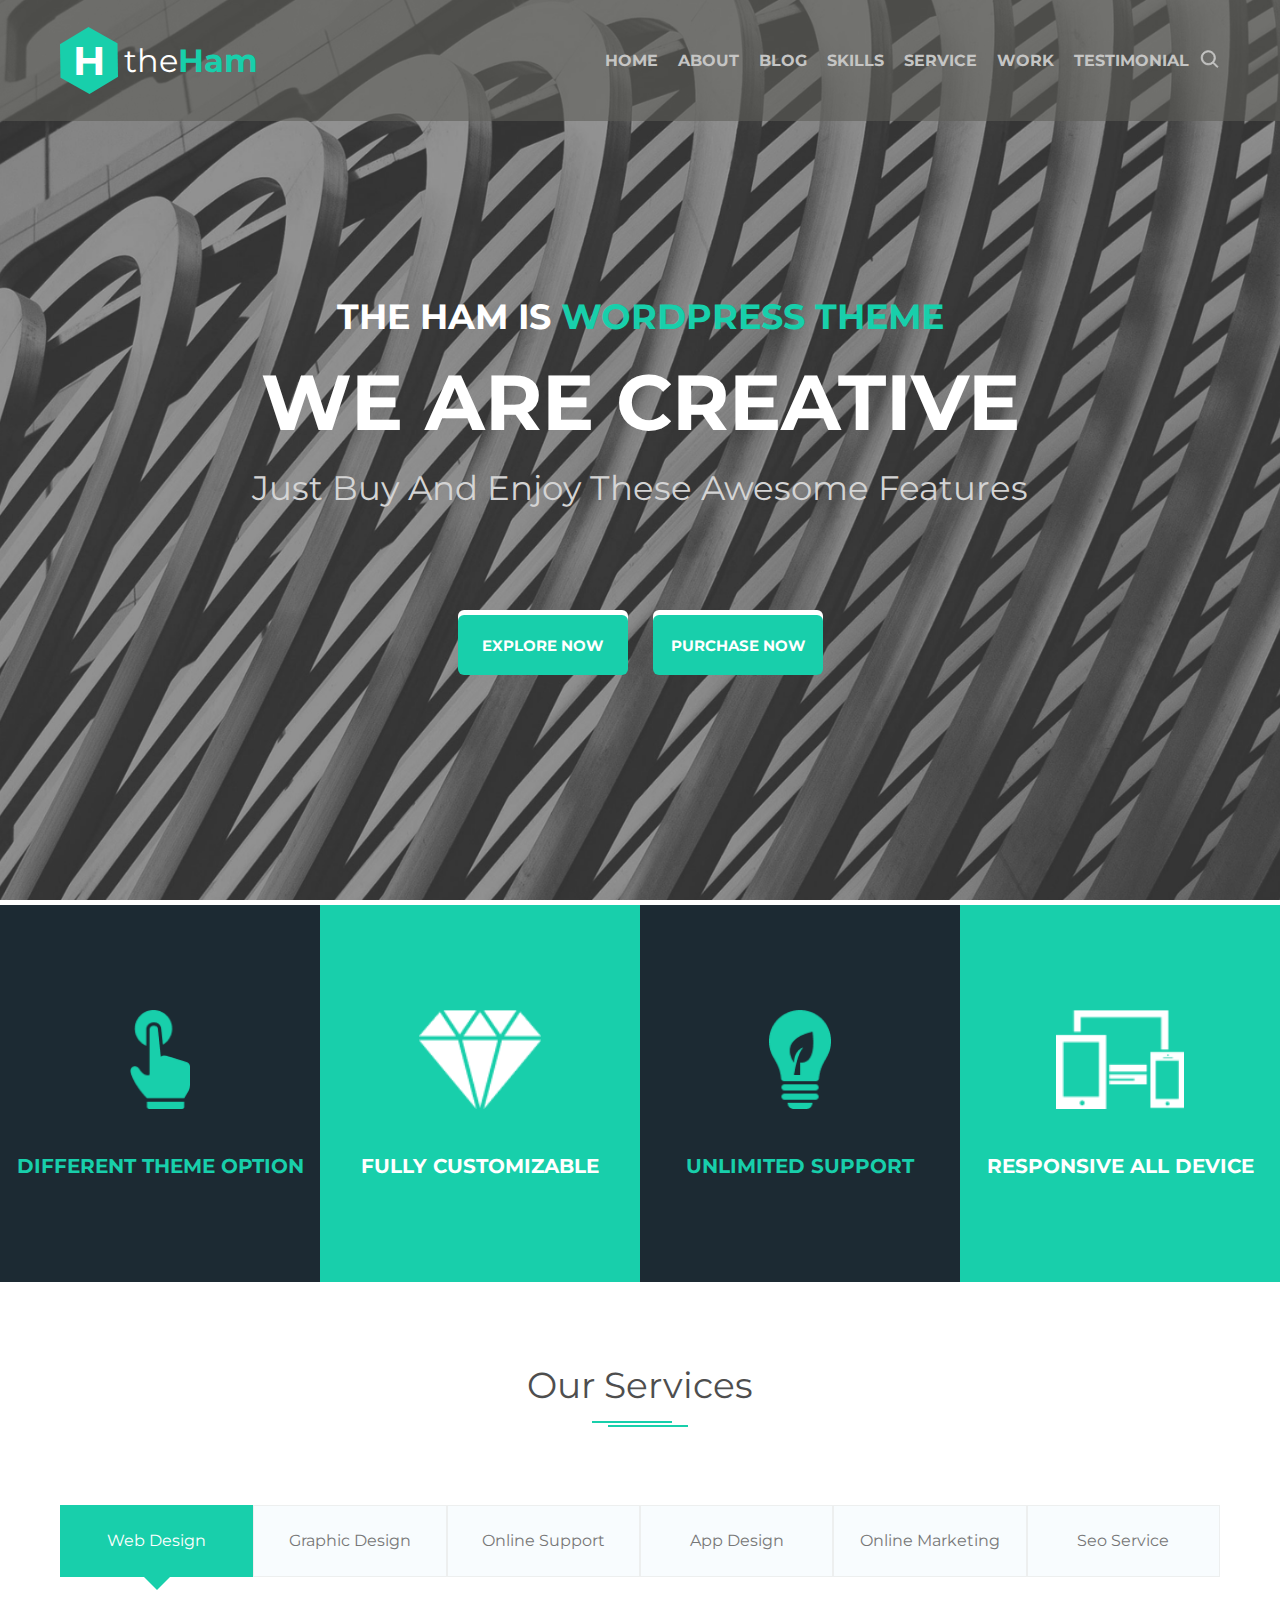
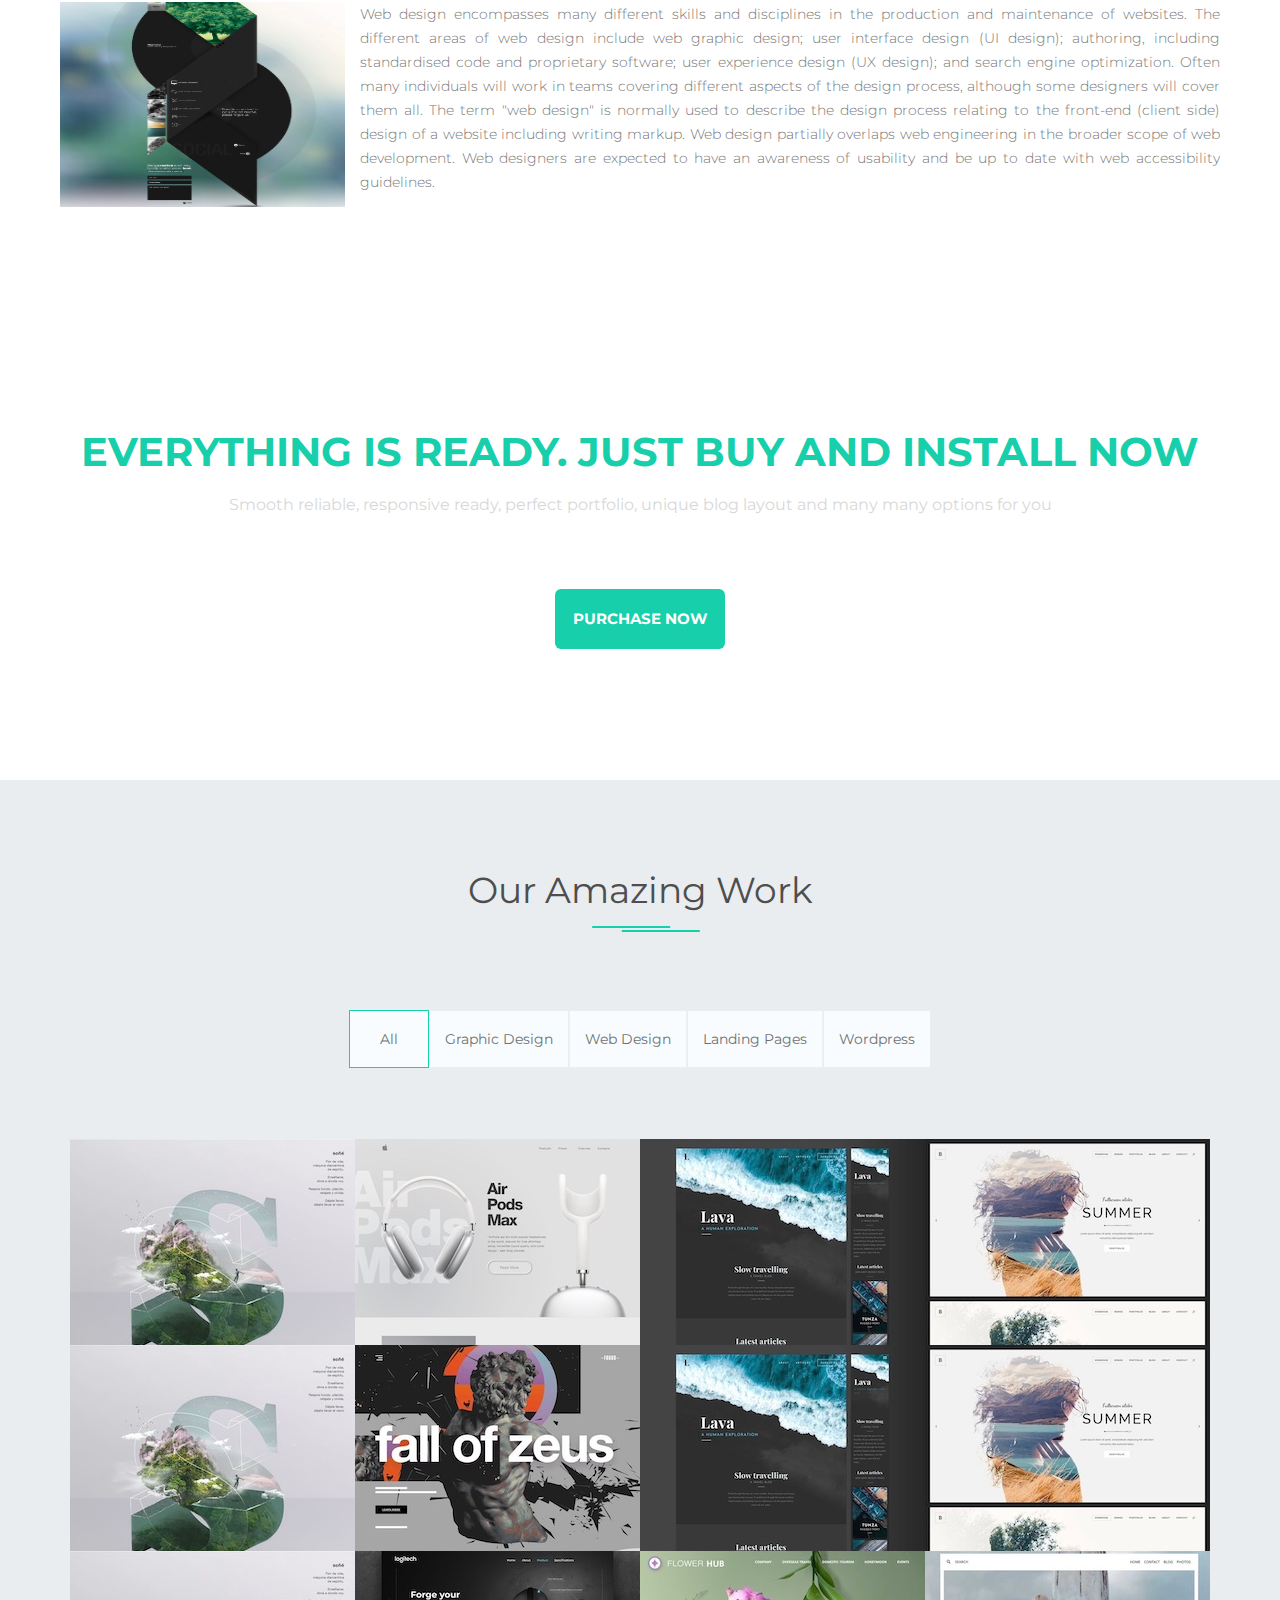
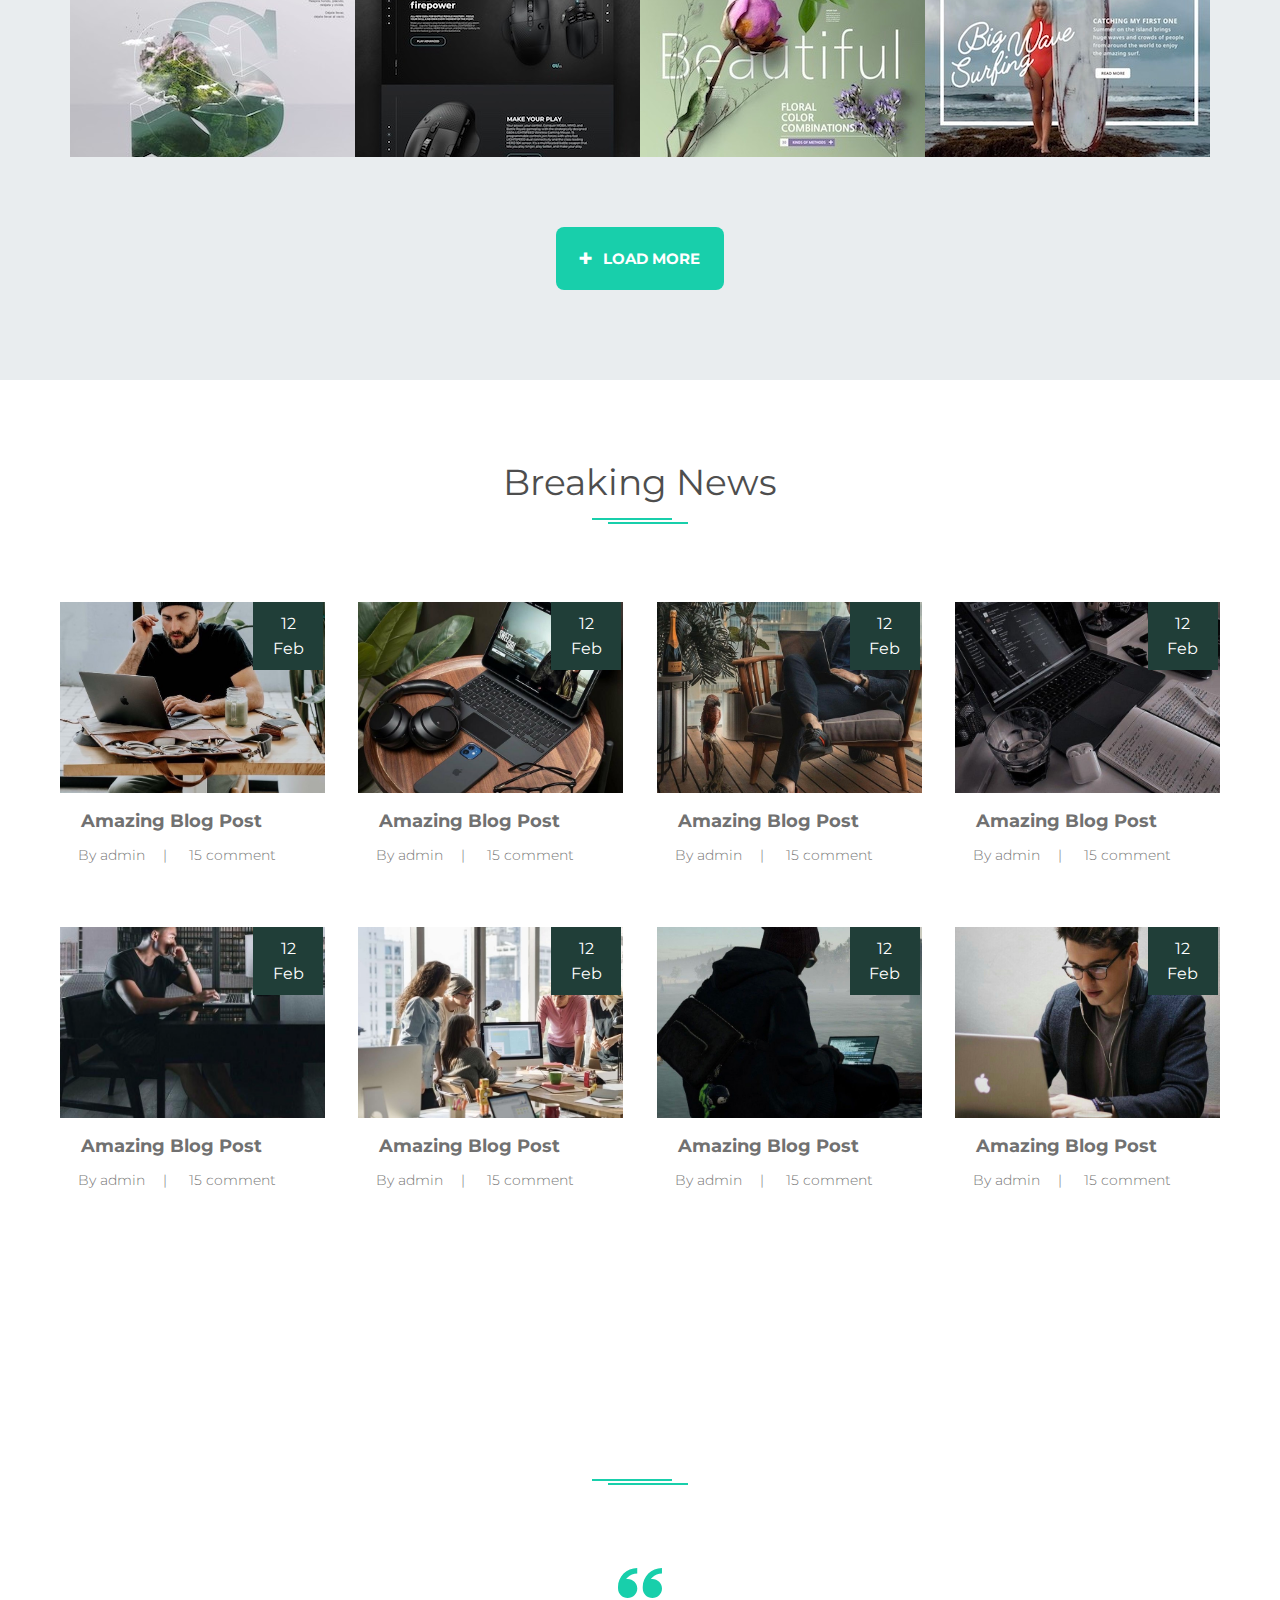
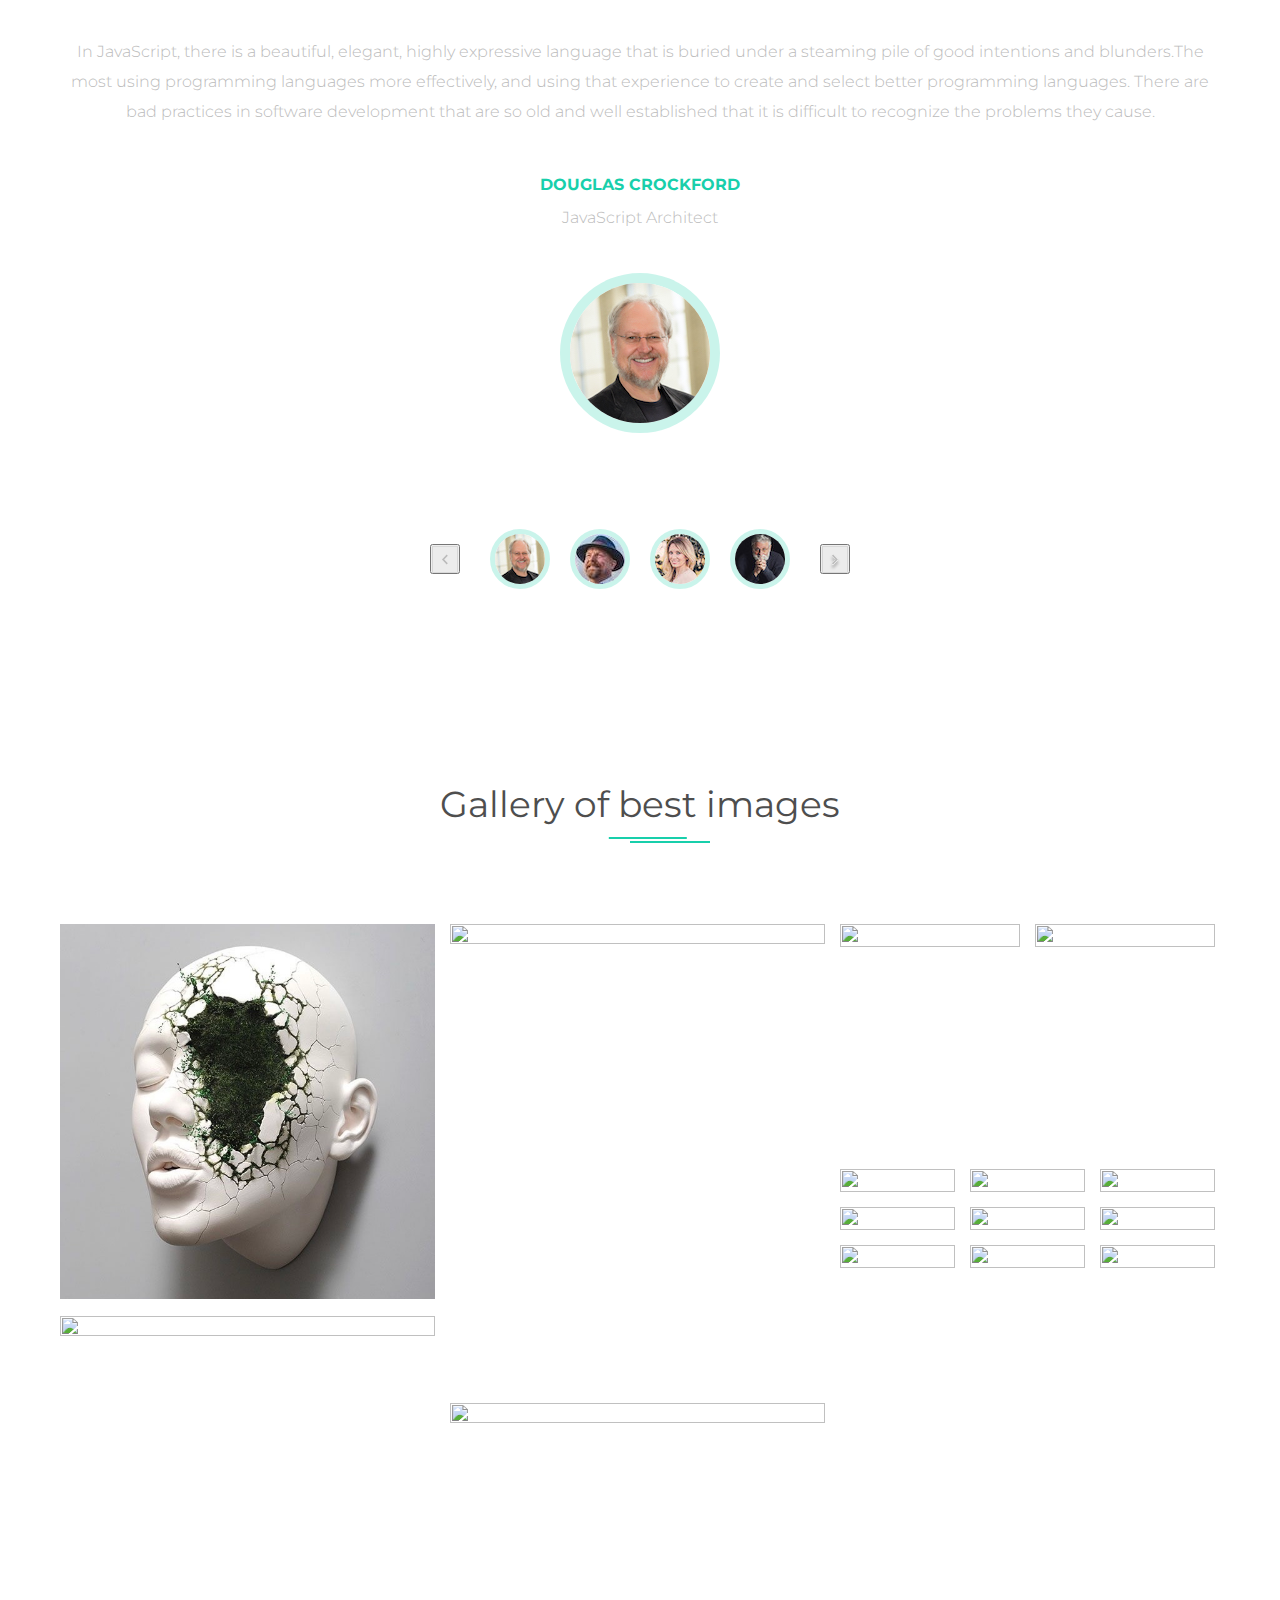
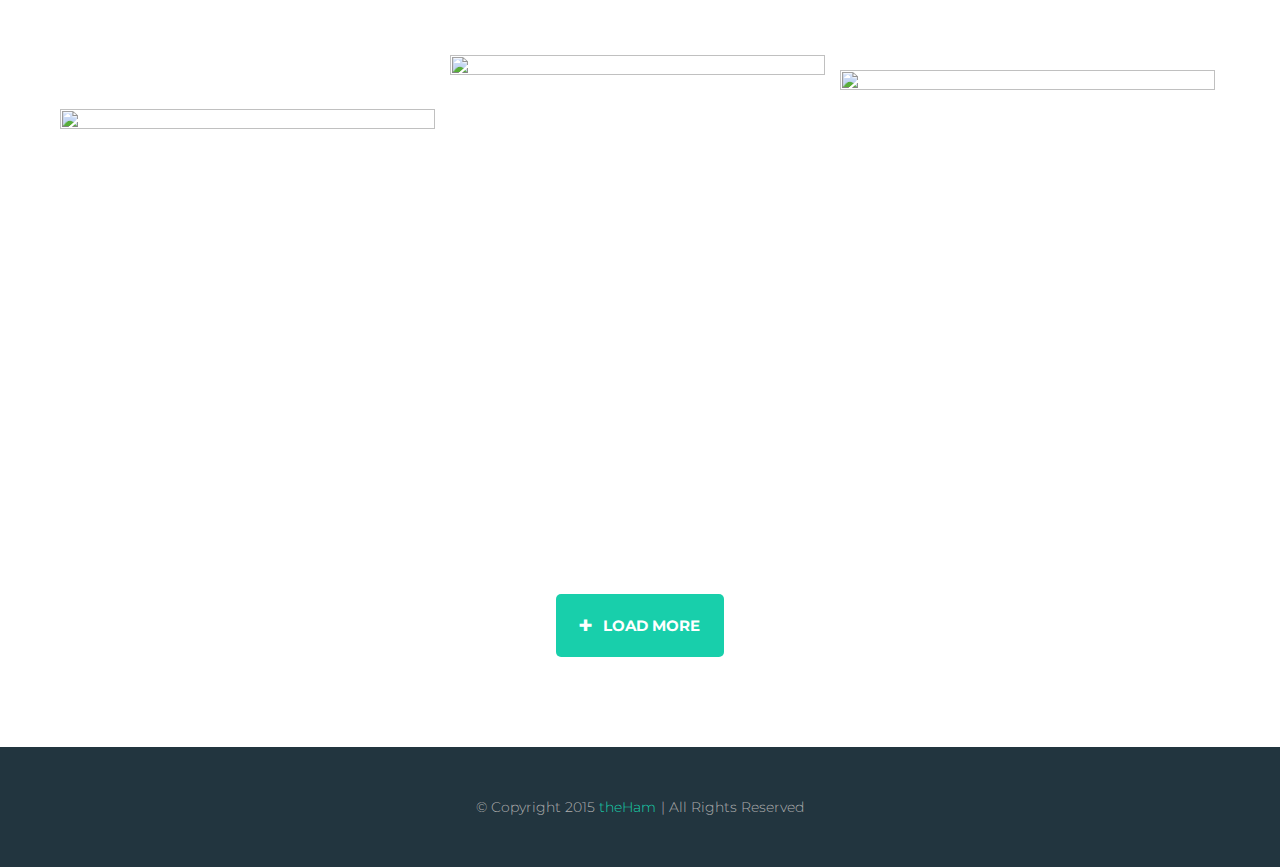
==== index.html @ 44379e90 "update file names" ====
<!DOCTYPE html>
<html lang="en">

<head>
    <meta charset="UTF-8">
    <meta http-equiv="X-UA-Compatible" content="IE=edge">
    <meta name="viewport" content="width=device-width, initial-scale=1.0">
    <link rel="preconnect" href="https://fonts.googleapis.com">
    <link rel="preconnect" href="https://fonts.gstatic.com" crossorigin>
    <link
        href="https://fonts.googleapis.com/css2?family=Montserrat:ital,wght@0,100;0,200;0,300;0,400;0,500;0,600;0,700;0,800;0,900;1,100;1,200;1,300;1,400;1,500;1,600;1,700;1,800;1,900&display=swap"
        rel="stylesheet">
        <link rel="preconnect" href="https://fonts.googleapis.com">
<link rel="preconnect" href="https://fonts.gstatic.com" crossorigin>
<link href="https://fonts.googleapis.com/css2?family=Montserrat:ital,wght@0,100;0,200;0,300;0,400;0,500;0,600;0,700;0,800;0,900;1,100;1,200;1,300;1,400;1,500;1,600;1,700;1,800;1,900&display=swap" rel="stylesheet">
    <link rel="stylesheet" href="./style/reset.css">
    <link rel="stylesheet" href="./style/style.css">
    <title>The Ham Step Project</title>
    <script src="https://cdnjs.cloudflare.com/ajax/libs/slick-carousel/1.8.1/slick.min.js"></script>
    <script src="https://cdnjs.cloudflare.com/ajax/libs/masonry/4.2.2/masonry.pkgd.min.js"></script>
</head>

<body>
    <div class="window">
        <main class="main">

            <section class="home">
                <header class="header-menu">
                    <div class="header-menu-container">
                        <a href="#" class="header-logotype logo">
                            <div class="header-logotype-icon">
                                <p class="header-logotype-icon-h">H</p>
                            </div>
                            <div class="header-logotype-text">the<span class="header-logotype-text-span">Ham</span>
                            </div>
                        </a>
                        <nav class="header-nav">
                            <ul class="header-list">
                                <li class="header-link-item">
                                    <a class="header-link" href="#">
                                        <span class="header-link-item-text">HOME</span>
                                    </a>
                                </li>
                                <li class="header-link-item">
                                    <a class="header-link" href="#">
                                        <span class="header-link-item-text">ABOUT</span>
                                    </a>
                                </li>
                                <li class="header-link-item">
                                    <a class="header-link" href="#">
                                        <span class="header-link-item-text">BLOG</span>
                                    </a>
                                </li>
                                <li class="header-link-item">
                                    <a class="header-link" href="#">
                                        <span class="header-link-item-text">SKILLS</span>
                                    </a>
                                </li>
                                <li class="header-link-item">
                                    <a class="header-link" href="#">
                                        <span class="header-link-item-text">SERVICE</span>
                                    </a>
                                </li>
                                <li class="header-link-item">
                                    <a class="header-link" href="#">
                                        <span class="header-link-item-text">WORK</span>
                                    </a>
                                </li>
                                <li class="header-link-item">
                                    <a class="header-link" href="#">
                                        <span class="header-link-item-text">TESTIMONIAL</span>
                                    </a>
                                </li>
                                <li class="header-limk-item">
                                    <a href="" class="header-link">
                                        <span class="header-link-item-text">
                                            <svg class="svg" clip-rule="evenodd" fill-rule="evenodd"
                                                stroke-linejoin="round" stroke-miterlimit="2" viewBox="0 0 24 24"
                                                xmlns="http://www.w3.org/2000/svg">
                                                <path
                                                    d="m15.97 17.031c-1.479 1.238-3.384 1.985-5.461 1.985-4.697 0-8.509-3.812-8.509-8.508s3.812-8.508 8.509-8.508c4.695 0 8.508 3.812 8.508 8.508 0 2.078-.747 3.984-1.985 5.461l4.749 4.75c.146.146.219.338.219.531 0 .587-.537.75-.75.75-.192 0-.384-.073-.531-.22zm-5.461-13.53c-3.868 0-7.007 3.14-7.007 7.007s3.139 7.007 7.007 7.007c3.866 0 7.007-3.14 7.007-7.007s-3.141-7.007-7.007-7.007z"
                                                    fill-rule="nonzero" />
                                            </svg>
                                        </span>
                                    </a>
                                </li>
                        </nav>
                    </div>
                </header>
                <div class="container1">
                    <div class="title-item">
                        <h2 class="subtitle">The Ham is <span class="subtitle1"> Wordpress theme</span></h2>
                        <h1 class="title">we are creative</h1>
                        <h2 class="subtitle1-1">Just Buy And Enjoy These Awesome Features</h2>
                        <div class="buttons">
                            <button class="btn">EXPLORE NOW</button>
                            <button class="btn">purchase now</button>
                        </div>
                    </div>
                </div>
            </section>

            <section class="four-options">
                <div class="banner">
                    <ul class="banner-list">
                        <li class="banner-item">
                            <div class="box1"><img class="icon" src="./img/hand.png" alt=""><span
                                    class="text1">Different theme option</span></div>
                        </li>
                        <li class="banner-item">
                            <div class="box2"><img class="icon" src="./img/dimond.png" alt=""><span class="text2">fully
                                    customizable</span></div>
                        </li>
                        <li class="banner-item">
                            <div class="box1"><img class="icon" src="./img/lamp.png" alt=""><span
                                    class="text1">unlimited support</span</div>
                        </li>
                        <li class="banner-item">
                            <div class="box2"><img class="icon" src="./img/gadgets.png" alt=""><span
                                    class="text2">responsive all device</span></div>
                        </li>
                    </ul>
                </div>
            </section>

            <section class="our-services">
                <div class="service-container">
                    <div class="container-content">
                        <h2 class="service-title">Our Services</h2>
                        <div class="our-services-table">
                            <ul class="services-table-menu">
                                <li class="table-menu-item active" data-service-item="web">Web Design</li>
                                <li class="table-menu-item" data-service-item="graphic">Graphic Design</li>
                                <li class="table-menu-item" data-service-item="support">Online Support</li>
                                <li class="table-menu-item" data-service-item="app">App Design</li>
                                <li class="table-menu-item" data-service-item="marketing">Online Marketing</li>
                                <li class="table-menu-item" data-service-item="seo">Seo Service</li>
                            </ul>
                            <ul class="services-table-content">
                                <li class="table-content-item active" data-service-content="web">
                                    <div class="tab-content-photo">
                                        <img class="tab-photo" src="./img/web-design.jpg" alt="web-design">
                                    </div>
                                    <div class="table-content-text"> Web design encompasses many different skills and
                                        disciplines in the production and maintenance of websites. The different areas
                                        of web design include web graphic design; user interface design (UI design);
                                        authoring, including standardised code and proprietary software; user experience
                                        design (UX design); and search engine optimization. Often many individuals will
                                        work in teams covering different aspects of the design process, although some
                                        designers will cover them all. The term "web design" is normally used to
                                        describe the design process relating to the front-end (client side) design of a
                                        website including writing markup. Web design partially overlaps web engineering
                                        in the broader scope of web development. Web designers are expected to have an
                                        awareness of usability and be up to date with web accessibility guidelines.
                                    </div>
                                </li>
                                <li class="table-content-item" data-service-content="graphic">
                                    <div class="tab-content-photo">
                                        <img class="tab-photo" src="./img/graphic-design.jpg" alt="">
                                    </div>
                                    <div class="table-content-text"> Graphic design is a profession, academic discipline
                                        and applied art whose activity consists in projecting visual communications
                                        intended to transmit specific messages to social groups, with specific
                                        objectives. Graphic design is an interdisciplinary branch of design and of the
                                        fine arts. Its practice involves creativity, innovation and lateral thinking
                                        using manual or digital tools, where it is usual to use text and graphics to
                                        communicate visually. The role of the graphic designer in the communication
                                        process is that of encoder or interpreter of the message. They work on the
                                        interpretation, ordering, and presentation of visual messages. Usually, graphic
                                        design uses the aesthetics of typography and the compositional arrangement of
                                        the text, ornamentation, and imagery to convey ideas, feelings, and attitudes
                                        beyond what language alone expresses.
                                    </div>
                                </li>
                                <li class="table-content-item" data-service-content="support">
                                    <div class="tab-content-photo">
                                        <img class="tab-photo" src="./img/online-support.jpg" alt="">
                                    </div>
                                    <div class="table-content-text"> Online support means delivering customer service
                                        digitally through multiple channels such as email, live chat, social media
                                        platforms, messaging apps, etc. Nowadays, many customers prefer this form of
                                        communication over a phone call or personal contact. Customers or website
                                        visitors value if they can easily contact customer representatives 24/7 if they
                                        have an issue or a question. With more and more customer interactions happening
                                        online, companies must deliver exceptional customer experiences. Through online
                                        support, customers and visitors can get assistance whenever and wherever they
                                        need it. Exceptional customer service can also help you grow your business,
                                        improve your brand image and increase sales.
                                    </div>
                                </li>
                                <li class="table-content-item" data-service-content="app">
                                    <div class="tab-content-photo">
                                        <img class="tab-photo" src="./img/app-design.JPG" alt="">
                                    </div>
                                    <div class="table-content-text"> Application design is one of the primary ways
                                        people choose which apps they will use regularly and which mobile and web apps
                                        they won’t use again. We use mobile and web applications daily in almost every
                                        facet of our lives. Apps are used to entertain, find food and other services,
                                        connect with potential dating partners, and so much more. Businesses use apps to
                                        connect with customers, build their brand reputation, and sell their goods or
                                        services. The average person spends hours every day on their smartphone using
                                        apps. When it comes down to which apps are successful and which mobile apps are
                                        not, User Experience and User Interface (UI) play a significant role. You could
                                        even argue that application design is more important than the mobile or web
                                        application service. People want to use apps that look good, load fast and are
                                        easy to use.
                                    </div>
                                </li>
                                <li class="table-content-item" data-service-content="marketing">
                                    <div class="tab-content-photo">
                                        <img class="tab-photo" src="./img/online-marketing.JPG" alt="">
                                    </div>
                                    <div class="table-content-text"> Online marketing, also known as digital marketing,
                                        is the practice of leveraging web-based channels to spread a message about a
                                        company’s brand, products, or services to its potential customers. The methods
                                        and techniques used for online marketing include email campaigns, social media,
                                        advertising, search engine optimization (SEO) and more. The objective of
                                        marketing is to reach potential customers through the channels where they
                                        already spend their time reading, searching, shopping and socializing online. In
                                        short, go where the customers is. There are also many benefits and challenges
                                        inherent to online marketing, which uses primarily digital mediums to attract,
                                        engage and convert virtual visitors into actual customers.
                                    </div>
                                </li>
                                <li class="table-content-item" data-service-content="seo">
                                    <div class="tab-content-photo">
                                        <img class="tab-photo" src="./img/seo-service.jpg" alt="">
                                    </div>
                                    <div class="table-content-text"> SEO services refers to the suite of different
                                        techniques and procedures that aim to increase the visibility of a website by
                                        optimizing it for search engines. SEO services compromise of all the different
                                        methodologies employed to increase the number of visitors to a website generated
                                        from the search engines or making them search engine friendly. These services
                                        consist of both on-page and off page optimization of a website. SEO (Search
                                        Engine Optimization) services primarily falls into the domain of internet
                                        marketing for designing and execution of internet strategy and web development
                                        for optimizing web page’s elements so that they appear meaningful for the search
                                        engine crawlers.
                                    </div>
                                </li>
                            </ul>
                        </div>
                    </div>
                </div>
            </section>

            <section class="purchase">
                <div class="purchase-container">
                    <h2 class="purchase-title">Everything is ready. just buy and install now</h2>
                    <p class="descreption">Smooth reliable, responsive ready, perfect portfolio, unique blog layout and
                        many many options for you</p>
                    <button class="purchase-btn">purchase now</button>
                </div>
            </section>

            <section class="amazing-work">
                <div class="amazing-work-container">
                        <h2 class="amazing-work-title">Our Amazing Work</h2>
                        <div class="amazing-work-content">
                        <ul class="amazing-work-menu">
                            <li class="work-menu-item active" data-id="all-photo">All</li>
                            <li class="work-menu-item" data-id="graphic-design">Graphic Design</li>
                            <li class="work-menu-item" data-id="web-design">Web Design</li>
                            <li class="work-menu-item" data-id="landing-pages">Landing Pages</li>
                            <li class="work-menu-item" data-id="wordpress">Wordpress</li>
                        </ul>
                        <div class="amazing-work-blocks">
                            <div class="amazing-blocks-row">
                                <div class="work-photo-item graphic-design">
                                    <img class="image" src="./img/graphic-design/graphic7.jpg" alt="graphic-design">
                                    <div class="work-photo-item-info">
                                        <div class="item-info-links">
                                            <a href="#" class="item-link icon"></a>
                                            <a href="№" class="item-link"><span></span></a>
                                        </div>
                                        <div class="item-info-title">creative design</div>
                                        <div class="item-info-subtitle">Graphic Design</div>
                                    </div>
                                </div>
                                <div class="work-photo-item landing-pages">
                                    <img class="image" src="./img/landing-pages/landing.jpg" alt="landing-pages">
                                    <div class="work-photo-item-info">
                                        <div class="item-info-links">
                                            <a href="#" class="item-link icon"></a>
                                            <a href="№" class="item-link"><span></span></a>
                                        </div>
                                        <div class="item-info-title">creative design</div>
                                        <div class="item-info-subtitle">Landing Pages</div>
                                    </div>
                                </div>
                                <div class="work-photo-item web-design">
                                    <img class="image" src="./img/web-design/web2.jpg" alt="web-design">
                                    <div class="work-photo-item-info">
                                        <div class="item-info-links">
                                            <a href="#" class="item-link icon"></a>
                                            <a href="№" class="item-link"><span></span></a>
                                        </div>
                                        <div class="item-info-title">creative design</div>
                                        <div class="item-info-subtitle">Web Design</div>
                                    </div>
                                </div>
                                <div class="work-photo-item wordpress">
                                    <img class="image" src="./img/wordpress/wordpress2.jpg" alt="wordpress">
                                    <div class="work-photo-item-info">
                                        <div class="item-info-links">
                                            <a href="#" class="item-link icon"></a>
                                            <a href="№" class="item-link"><span></span></a>
                                        </div>
                                        <div class="item-info-title">creative design</div>
                                        <div class="item-info-subtitle">Wordpress</div>
                                    </div>
                                </div>
                                </div>
                            </div>
                            <a href="#" class="button-load-work">Load More</a>
                        </div>
                </div>
            </section>

            <section class="breaking-news">
                <div class="breaking-news-container">
                        <h2 class="breaking-news-title">Breaking News</h2>
                        <div class="news-container-content">
                            <div class="news-content-item">
                                <a href="#">
                                    <img class="img" src="./img/breaking.JPG" alt="">
                                    <p class="news-title">Amazing Blog Post</p>
                                    <p class="news-user">By admin</p>
                                    <p class="news-comments">15 comment</p>
                                    <div class="news-data">
                                        <p>12</p>
                                        <p>Feb</p>
                                    </div>
                                </a>
                            </div>
                            <div class="news-content-item">
                                <a href="#">
                                <img class="img" src="./img/breaking2.JPG" alt="">
                                <p class="news-title">Amazing Blog Post</p>
                                <p class="news-user">By admin</p>
                                <p class="news-comments">15 comment</p>
                                <div class="news-data">
                                    <p>12</p>
                                    <p>Feb</p>
                                </div>
                            </a>
                            </div>
                            <div class="news-content-item">
                                <a href="#">
                                <img class="img" src="./img/breaking3.jpg" alt="">
                                <p class="news-title">Amazing Blog Post</p>
                                <p class="news-user">By admin</p>
                                <p class="news-comments">15 comment</p>
                                <div class="news-data">
                                    <p>12</p>
                                    <p>Feb</p>
                                </div>
                            </a>
                            </div>
                            <div class="news-content-item">
                                <a href="#">
                                    <img class="img" src="./img/breaking4.JPG" alt="">
                                    <p class="news-title">Amazing Blog Post</p>
                                    <p class="news-user">By admin</p>
                                    <p class="news-comments">15 comment</p>
                                    <div class="news-data">
                                        <p>12</p>
                                        <p>Feb</p>
                                    </div>
                                </a>
                            </div>
                            <div class="news-content-item">
                                <a href="#">
                                    <img class="img" src="./img/breaking5.jpg" alt="">
                                    <p class="news-title">Amazing Blog Post</p>
                                    <p class="news-user">By admin</p>
                                    <p class="news-comments">15 comment</p>
                                    <div class="news-data">
                                        <p>12</p>
                                        <p>Feb</p>
                                    </div>
                                </a>
                            </div>
                            <div class="news-content-item">
                                <a href="#">
                                    <img class="img" src="./img/breaking6.JPG" alt="">
                                    <p class="news-title">Amazing Blog Post</p>
                                    <p class="news-user">By admin</p>
                                    <p class="news-comments">15 comment</p>
                                    <div class="news-data">
                                        <p>12</p>
                                        <p>Feb</p>
                                    </div>
                                </a>
                            </div>
                            <div class="news-content-item">
                                <a href="#">
                                    <img class="img" src="./img/breaking7.jpg" alt="">
                                    <p class="news-title">Amazing Blog Post</p>
                                    <p class="news-user">By admin</p>
                                    <p class="news-comments">15 comment</p>
                                    <div class="news-data">
                                        <p>12</p>
                                        <p>Feb</p>
                                    </div>
                                </a>
                            </div>
                            <div class="news-content-item">
                                <a href="#">
                                    <img class="img" src="./img/breaking8.jpg" alt="">
                                    <p class="news-title">Amazing Blog Post</p>
                                    <p class="news-user">By admin</p>
                                    <p class="news-comments">15 comment</p>
                                    <div class="news-data">
                                        <p>12</p>
                                        <p>Feb</p>
                                    </div>
                                </a>
                            </div>
                    </div>
                </div>
            </section>

            <section class="client-feedback">
                <div class="client-feedback-container">
                    <div class="client-feedback-content">
                        <h2 class="feedback-title">What People Say About theHam</h2>
                        <div class="feedback-window">
                            <ul class="feedback-window-items">
                                <li class="window-item-about active" data-text="user1">
                                    <div class="window-item-mark">
                                        <svg width="44" height="31" viewBox="0 0 44 31" fill="none"
                                            xmlns="http://www.w3.org/2000/svg">
                                            <path fill-rule="evenodd" clip-rule="evenodd"
                                                d="M9.65845 11.9026C14.9691 11.9026 19.2741 16.1757 19.2741 21.4484C19.2741 26.7195 14.9691 30.993 9.65845 30.993C4.34797 30.993 0.0429109 26.7195 0.0429109 21.4484L0 20.0841C0 9.54111 8.61007 0.993652 19.2312 0.993652V6.44727C15.562 6.44727 12.1124 7.86613 9.51792 10.4424C9.0185 10.9377 8.56269 11.466 8.15163 12.0211C8.64259 11.9451 9.14578 11.9026 9.65845 11.9026ZM34.3844 11.9026C39.6949 11.9026 43.9999 16.1757 43.9999 21.4484C43.9999 26.7195 39.6949 30.993 34.3844 30.993C29.0738 30.993 24.7687 26.7195 24.7687 21.4484L24.7258 20.0841C24.7258 9.54111 33.336 0.993652 43.957 0.993652V6.44727C40.2879 6.44727 36.8383 7.86613 34.2438 10.4424C33.7443 10.9377 33.2886 11.466 32.8774 12.0211C33.3685 11.9451 33.8715 11.9026 34.3844 11.9026Z"
                                                fill="#18CFAB" />
                                        </svg>
                                    </div>
                                    <div class="window-item-text"> In JavaScript, there is a beautiful, elegant, highly
                                        expressive language that is buried under a steaming pile of good intentions and
                                        blunders.The most using programming languages more effectively, and using that
                                        experience to create and select better programming languages. There are bad
                                        practices in software development that are so old and well established that it
                                        is difficult to recognize the problems they cause. </div>
                                    <div class="window-item-author"> Douglas Crockford </div>
                                    <div class="window-item-proff"> JavaScript Architect </div>
                                    <div class="window-item-photo"> <img src="./img/Douglas-Crockford.jpeg" alt="">
                                    </div>
                                </li>
                                <li class="window-item-about" data-text="user2">
                                    <div class="window-item-mark">
                                        <svg width="44" height="31" viewBox="0 0 44 31" fill="none"
                                            xmlns="http://www.w3.org/2000/svg">
                                            <path fill-rule="evenodd" clip-rule="evenodd"
                                                d="M9.65845 11.9026C14.9691 11.9026 19.2741 16.1757 19.2741 21.4484C19.2741 26.7195 14.9691 30.993 9.65845 30.993C4.34797 30.993 0.0429109 26.7195 0.0429109 21.4484L0 20.0841C0 9.54111 8.61007 0.993652 19.2312 0.993652V6.44727C15.562 6.44727 12.1124 7.86613 9.51792 10.4424C9.0185 10.9377 8.56269 11.466 8.15163 12.0211C8.64259 11.9451 9.14578 11.9026 9.65845 11.9026ZM34.3844 11.9026C39.6949 11.9026 43.9999 16.1757 43.9999 21.4484C43.9999 26.7195 39.6949 30.993 34.3844 30.993C29.0738 30.993 24.7687 26.7195 24.7687 21.4484L24.7258 20.0841C24.7258 9.54111 33.336 0.993652 43.957 0.993652V6.44727C40.2879 6.44727 36.8383 7.86613 34.2438 10.4424C33.7443 10.9377 33.2886 11.466 32.8774 12.0211C33.3685 11.9451 33.8715 11.9026 34.3844 11.9026Z"
                                                fill="#18CFAB" />
                                        </svg>
                                    </div>
                                    <div class="window-item-text"> I get paid for code that works, not for tests, so my
                                        philosophy is to test as little as possible to reach a given level of confidence
                                        (I suspect this level of confidence is high compared to industry standards, but
                                        that could just be hubris). </div>
                                    <div class="window-item-author"> Kent Beck </div>
                                    <div class="window-item-proff"> Software Engeneer </div>
                                    <div class="window-item-photo"> <img src="./img/Kent-Beck.jpeg" alt=""> </div>
                                </li>
                                <li class="window-item-about" data-text="user3">
                                    <div class="window-item-mark">
                                        <svg width="44" height="31" viewBox="0 0 44 31" fill="none"
                                            xmlns="http://www.w3.org/2000/svg">
                                            <path fill-rule="evenodd" clip-rule="evenodd"
                                                d="M9.65845 11.9026C14.9691 11.9026 19.2741 16.1757 19.2741 21.4484C19.2741 26.7195 14.9691 30.993 9.65845 30.993C4.34797 30.993 0.0429109 26.7195 0.0429109 21.4484L0 20.0841C0 9.54111 8.61007 0.993652 19.2312 0.993652V6.44727C15.562 6.44727 12.1124 7.86613 9.51792 10.4424C9.0185 10.9377 8.56269 11.466 8.15163 12.0211C8.64259 11.9451 9.14578 11.9026 9.65845 11.9026ZM34.3844 11.9026C39.6949 11.9026 43.9999 16.1757 43.9999 21.4484C43.9999 26.7195 39.6949 30.993 34.3844 30.993C29.0738 30.993 24.7687 26.7195 24.7687 21.4484L24.7258 20.0841C24.7258 9.54111 33.336 0.993652 43.957 0.993652V6.44727C40.2879 6.44727 36.8383 7.86613 34.2438 10.4424C33.7443 10.9377 33.2886 11.466 32.8774 12.0211C33.3685 11.9451 33.8715 11.9026 34.3844 11.9026Z"
                                                fill="#18CFAB" />
                                        </svg>
                                    </div>
                                    <div class="window-item-text"> It's not about thinking you're the best or you know
                                        everything, but just knowing that you know enough and you've helped other
                                        people, so therefore you should give yourself a kick up the bum and just get on
                                        and work, because it's always just that first step with anything, it's just that
                                        first step in any project is so, so difficult, and sometimes I just have to turn
                                        to my inbox, that particular inbox, and just read some nice stuff, and go, "No,
                                        it's okay, I got this, I think." </div>
                                    <div class="window-item-author"> Sarah Parmenter </div>
                                    <div class="window-item-proff"> Web Designer </div>
                                    <div class="window-item-photo"> <img src="./img/Sarah-Parmenter.jpg" alt=""> </div>
                                </li>
                                <li class="window-item-about" data-text="user4">
                                    <div class="window-item-mark">
                                        <svg width="44" height="31" viewBox="0 0 44 31" fill="none"
                                            xmlns="http://www.w3.org/2000/svg">
                                            <path fill-rule="evenodd" clip-rule="evenodd"
                                                d="M9.65845 11.9026C14.9691 11.9026 19.2741 16.1757 19.2741 21.4484C19.2741 26.7195 14.9691 30.993 9.65845 30.993C4.34797 30.993 0.0429109 26.7195 0.0429109 21.4484L0 20.0841C0 9.54111 8.61007 0.993652 19.2312 0.993652V6.44727C15.562 6.44727 12.1124 7.86613 9.51792 10.4424C9.0185 10.9377 8.56269 11.466 8.15163 12.0211C8.64259 11.9451 9.14578 11.9026 9.65845 11.9026ZM34.3844 11.9026C39.6949 11.9026 43.9999 16.1757 43.9999 21.4484C43.9999 26.7195 39.6949 30.993 34.3844 30.993C29.0738 30.993 24.7687 26.7195 24.7687 21.4484L24.7258 20.0841C24.7258 9.54111 33.336 0.993652 43.957 0.993652V6.44727C40.2879 6.44727 36.8383 7.86613 34.2438 10.4424C33.7443 10.9377 33.2886 11.466 32.8774 12.0211C33.3685 11.9451 33.8715 11.9026 34.3844 11.9026Z"
                                                fill="#18CFAB" />
                                        </svg>
                                    </div>
                                    <div class="window-item-text"> The door story illustrates one of the most important
                                        principles of design: visibility. The correct parts must be visible, and they
                                        must convey the correct message. With doors that push, the designer must provide
                                        signals that naturally indicate where to push. These need not destroy the
                                        aesthetics. </div>
                                    <div class="window-item-author"> Donald Norman </div>
                                    <div class="window-item-proff"> UI/UX Designer </div>
                                    <div class="window-item-photo"> <img src="./img/Donald-Norman.jpeg" alt=""> </div>
                                </li>
                            </ul>
                            <ul class="window-carousel">
                                <button class="next-btn carousel-arrow">
                                    <svg width="31" height="31" viewBox="0 0 31 31" fill="none"
                                    xmlns="http://www.w3.org/2000/svg">
                                    <g clip-path="url(#clip0_2143_60)">
                                        <rect width="31" height="31" fill="black" fill-opacity="0.01"
                                            stroke="#BBBBBB" />
                                        <path fill-rule="evenodd" clip-rule="evenodd"
                                            d="M17.5076 21.5076L18.8126 20.1056L14.5246 15.4963L18.8126 10.8899L17.5076 9.4867L11.9146 15.4963L17.5076 21.5076Z"
                                            fill="#BBBBBB" />
                                    </g>
                                    <defs>
                                        <clipPath id="clip0_2143_60">
                                            <rect width="31" height="31" fill="white" />
                                        </clipPath>
                                    </defs>
                                </svg>
                                </button>
                                <li class="carousel-users-photo-box">
                                    <ul class="carousel-users-photo">
                                        <li class="user-photo"> <img class="img-photo" src="./img/Douglas-Crockford1.jpeg" alt=""></li>
                                        <li class="user-photo"> <img class="img-photo" src="./img/Kent-Beck1.jpeg" alt=""></li>
                                        <li class="user-photo"> <img class="img-photo" src="./img/Sarah-Parmenter1.jpg" alt=""></li>
                                        <li class="user-photo"> <img class="img-photo" src="./img/Donald-Norman1.jpeg" alt=""></li>
                                    </ul>
                                </li>
                                <button class="prev-btn carousel-arrow">
                                    <svg width="31" height="31" viewBox="0 0 31 31" fill="none"
                                        xmlns="http://www.w3.org/2000/svg">
                                        <g clip-path="url(#clip0_31_6)">
                                            <rect width="31" height="31" fill="black" fill-opacity="0.01"
                                                stroke="#BBBBBB" />
                                            <g filter="url(#filter0_d_31_6)">
                                                <path fill-rule="evenodd" clip-rule="evenodd"
                                                    d="M13.2195 9.48693L11.9146 10.8889L16.2026 15.4982L11.9146 20.1046L13.2195 21.5078L18.8126 15.4982L13.2195 9.48693Z"
                                                    fill="#BBBBBB" />
                                            </g>
                                        </g>
                                        <defs>
                                            <filter id="filter0_d_31_6" x="7.91457" y="9.48682" width="14.898"
                                                height="20.021" filterUnits="userSpaceOnUse"
                                                color-interpolation-filters="sRGB">
                                                <feFlood flood-opacity="0" result="BackgroundImageFix" />
                                                <feColorMatrix in="SourceAlpha" type="matrix"
                                                    values="0 0 0 0 0 0 0 0 0 0 0 0 0 0 0 0 0 0 127 0"
                                                    result="hardAlpha" />
                                                <feOffset dy="4" />
                                                <feGaussianBlur stdDeviation="2" />
                                                <feComposite in2="hardAlpha" operator="out" />
                                                <feColorMatrix type="matrix"
                                                    values="0 0 0 0 0 0 0 0 0 0 0 0 0 0 0 0 0 0 0.25 0" />
                                                <feBlend mode="normal" in2="BackgroundImageFix"
                                                    result="effect1_dropShadow_31_6" />
                                                <feBlend mode="normal" in="SourceGraphic" in2="effect1_dropShadow_31_6"
                                                    result="shape" />
                                            </filter>
                                            <clipPath id="clip0_31_6">
                                                <rect width="31" height="31" fill="white" />
                                            </clipPath>
                                        </defs>
                                    </svg>  
                                </button>
                            </ul>
                        </div>
                    </div>
                </div>
            </section>

            <section class="gallery">
                <div class="gallery-container">
                    <div class="galerry-content">
                        <h2 class="gallery-title">Gallery of best images</h2>
                        <div class="gallery-content-photo">
                            <div class="gallery-content-photo-size" data-masonry='{ "itemSelector": ". ", "columnWidth": 200 }'></div>
                            <div class="gallery-photo-item"style="position: absolute; left: 0%; top: 0px;">
                                <img src="./img/masonry/1.jpg" alt="">
                            </div>
                            <div class="gallery-photo-item"style="position: absolute; left: 33.6207%; top: 0px;">
                                <img src="./img/masonry/2.jpg" alt=""> </div>
                            <div class="gallery-photo-item middle"style="position: absolute; left: 67.2414%; top: 0px;">
                                <div class="middle-photo"><img src="./img/masonry/31.jpg" alt=""></div>
                                <div class="middle-photo"><img src="./img/masonry/32.jpg" alt=""></div>
                            </div>
                            <div class="gallery-photo-item small"style="position: absolute; left: 67.2414%; top: 245px;">
                                <div class="small-photo"><img src="./img/masonry/8.jpg" alt=""></div>
                                <div class="small-photo"><img src="./img/masonry/14.jpg" alt=""></div>
                                <div class="small-photo"><img src="./img/masonry/11.jpg" alt=""></div>
                                <div class="small-photo"><img src="./img/masonry/15.jpg" alt=""></div>
                                <div class="small-photo"><img src="./img/masonry/17.jpg" alt=""></div>
                                <div class="small-photo"><img src="./img/masonry/20.jpg" alt=""></div>
                                <div class="small-photo"><img src="./img/masonry/19.jpg" alt=""></div>
                                <div class="small-photo"><img src="./img/masonry/29.jpg" alt=""></div>
                                <div class="small-photo"><img src="./img/masonry/12.jpg" alt=""></div>
                            </div>
                            <div class="gallery-photo-item"style="position: absolute; left: 0%; top: 391.969px;">
                                <img src="./img/masonry/5.jpg" alt=""></div>
                            <div class="gallery-photo-item"style="position: absolute; left: 33.6207%; top: 731px;">
                                <img src="./img/masonry/4.jpg" alt=""></div>
                            
                            <div class="gallery-photo-item"style="position: absolute; left: 33.6207%; top: 479px;">
                                <img src="./img/masonry/6.jpg" alt=""></div>
                            <div class="gallery-photo-item"style="position: absolute; left: 0%; top: 785px;">
                                <img src="./img/masonry/7.jpg" alt=""></div>
                            <div class="gallery-photo-item"style="position: absolute; left: 67.2414%; top: 746px;">
                                <img src="./img/masonry/10.jpg" alt=""></div>
                            <!-- next 4-->
                            <div class="gallery-photo-item-one"><img src="./img/masonry/300.jpg" alt=""></div>
                            <div class="gallery-photo-item-one"><img src="./img/masonry/16.jpg" alt=""></div>
                            <div class="gallery-photo-item-one"><img src="./img/masonry/24.jpg" alt=""></div>
                            <div class="gallery-photo-item-one"><img src="./img/masonry/21.jpg" alt=""></div>
                            <!-- next 3-->                            
                            <div class="gallery-photo-item-two"><img src="./img/masonry/13.jpg" alt=""></div>
                            <div class="gallery-photo-item-two"><img src="img/masonry/18.JPG" alt=""></div>
                            <div class="gallery-photo-item-two"><img src="img/masonry/25.JPG" alt=""></div>   
                        </div>
                        <button class="button-load">Load More</button>
                    </div>
                </div>
            </section>
            
            <section class="copyright">
                <div class="copyright-container">
                    <div class="copyright-text"> © Copyright 2015 
                        <a href="#" class="color"> theHam </a>  All Rights
                        Reserved</div>
                </div>
            </section>
        </main>
    </div>
    <script src="https://code.jquery.com/jquery-3.7.0.min.js"></script>
    <script src="./script/our-services.js"></script>
    <script src="./script/amasing-work.js"></script>
    <script src="./script/client-feedback.js"></script>
    <script src="https://cdnjs.cloudflare.com/ajax/libs/jquery.isotope/3.0.6/isotope.pkgd.min.js"></script>
    <script src="./script/masonry.pkgd.min.js"></script>
    <script src="./script/gallery.js"></script>
</body>

</html>
---- style/style.css ----
* {
    font-family: "Montserrat", sans-serif;
    box-sizing: border-box;
    margin: 0;
    padding: 0;
}

.window {
    overflow: hidden;
    min-height: 100%;
}

.main {
    width: 100%;
}

.home {
    display: flex;
    justify-content: start;
    align-items: center;
    flex-direction: column;
    height: 100vh;
    min-height: 580px;
    background-image: url(../img/background-home.png);
    background-repeat: no-repeat;
    background-position: center center;
    background-size: cover;
    background-attachment: fixed;
}

.header-menu {
    width: 100%;
    background: rgba(94, 93, 88, 0.6);
    display: flex;
    justify-content: center;
    align-items: center;
}

.header-menu-container {
    flex: 1 1 100%;
    display: flex;
    justify-content: space-between;
    max-width: 1190px;
    min-width: 1100px;
    width: 100%;
    padding: 0 15px;
}

.header-logotype {
    padding: 27px 0;
    display: flex;
    justify-content: center;
    align-items: center;
    gap: 6px;
    text-decoration: none;
    color: #fff;
}

.header-logotype-icon {
    width: 58px;
    height: 67px;
    display: flex;
    justify-content: center;
    align-items: center;
    font-size: 40px;
    color: #fff;
    font-weight: bold;
    background-repeat: no-repeat;
    background-position: center center;
    background-image: url(../img/logotype.png);
    margin: 0;
    padding: 0;
    box-sizing: border-box;
    font-family: "Montserrat", sans-serif;
}

.header-logotype-icon-h {
    margin: 0;
    padding: 0;
    box-sizing: border-box;
    font-family: "Montserrat", sans-serif;
}

.header-logotype-text {
    font-size: 32px;
    margin: 0;
    padding: 0;
    box-sizing: border-box;
    font-family: "Montserrat", sans-serif;
}

.header-logotype-text-span {
    color: #18cfab;
    margin: 0;
    padding: 0;
    box-sizing: border-box;
    font-family: "Montserrat", sans-serif;
    font-weight: bold;
}

.header-nav {
    margin: 0;
    padding: 0;
    box-sizing: border-box;
    font-family: "Montserrat", sans-serif;
}

.header-list {
    display: flex;
    height: 100%;
    list-style-type: none;
    margin: 0;
    padding: 0;
    box-sizing: border-box;
    font-family: "Montserrat", sans-serif;
}

.header-link-item {
    width: 100%;
    height: 100%;
    margin: 0 10px;
}

.header-link {
    position: relative;
    display: flex;
    height: 100%;
    text-transform: uppercase;
    font-weight: bold;
    font-size: 16px;
    color: #c5c5c4;
    transition: color 1s;
    text-decoration: none;
    margin: 0;
    box-sizing: border-box;
    font-family: "Montserrat", sans-serif;
}

.header-link-item-text {
    align-self: center;
    margin: 0;
    padding: 0;
    box-sizing: border-box;
    font-family: "Montserrat", sans-serif;
}

.svg {
    width: 21.09px;
    height: 20px;
    fill: #c5c5c4;
    stroke: #c5c5c4;
}

.svg:hover {
    fill: #18cfab;
}

.header-link::after {
    width: 100%;
    left: 0;
    background: #18cfab;
    content: "";
    position: absolute;
    bottom: 0;
    left: 50%;
    width: 0%;
    height: 2px;
    background: #00000000;
    transition: background 1s, width 1s, left 1s;
}

.header-link:hover {
    color: #18cfab;
}

.header-link:hover::after {
    width: 100%;
    left: 0;
    background: #18cfab;
}

.container1 {
    margin-top: auto;
    margin-bottom: auto;
    max-width: 1190px;
    min-width: 1100px;
    width: 100%;
    padding: 0 15px;
}

.title-item {
    display: flex;
    flex-direction: column;
    align-items: center;
    justify-content: center;
    text-align: center;
    color: #fff;
}

.subtitle {
    text-transform: uppercase;
    margin-bottom: 20px;
    font-weight: bold;
    font-family: "Montserrat";
    font-style: normal;
    font-weight: 700;
    font-size: 35px;
    line-height: 1px;
}

.subtitle1 {
    color: #18cfab;
}

.title {
    text-transform: uppercase;
    margin-bottom: 20px;
    font-weight: bold;
    font-family: "Montserrat";
    font-style: normal;
    font-weight: 700;
    font-size: 78px;
    line-height: 1px;
    margin-top: 65px;
}

.subtitle1-1 {
    font-family: "Montserrat";
    font-style: normal;
    font-weight: 400;
    font-size: 34px;
    line-height: 1px;
    text-align: center;
    color: #d4d4d4;
    text-transform: capitalize;
    margin-top: 65px;
}

.buttons {
    display: flex;
    gap: 25px;
    margin: 120px 0 30px;
}

.btn {
    width: 170px;
    height: 60px;
    font-size: 15px;
    border-radius: 6px;
    text-transform: uppercase;
    font-weight: bold;
    position: relative;
    color: #fff;
    display: inline-flex;
    justify-content: center;
    align-items: center;
    margin-top: 6px;
    background-color: #18cfab;
    box-shadow: 0px -5px 0px #fff;
    cursor: pointer;
    transition: background-color 0.5s;
    border: none;
}

.btn:hover {
    background-color: #00cbf6;
}

/* SECTION FOUR OPTIONS */

.four-options {
    position: relative;
    margin-top: 5px;
}

.banner {
    display: flex;
    flex-wrap: nowrap;
    justify-content: space-between;
}

.banner-list {
    width: 100%;
    display: flex;
    flex-wrap: nowrap;
    justify-content: space-between;
    list-style-type: none;
}

.banner-item {
    display: flex;
    width: 100%;
    height: 377px;
    justify-content: center;
}

.box1 {
    display: flex;
    flex-direction: column;
    align-items: center;
    justify-content: center;
    height: 377px;
    width: 100%;
    background: #1c2a33;
}

.box2 {
    display: flex;
    flex-direction: column;
    align-items: center;
    justify-content: center;
    height: 377px;
    width: 100%;
    background: #18cfab;
}

.icon {
    display: flex;
    height: 100px;
    margin-bottom: 45px;
    background-position: center bottom;
    background-repeat: no-repeat;
    justify-content: center;
}

.text1 {
    display: flex;
    justify-content: center;
    font-family: "Montserrat";
    font-style: normal;
    font-weight: 700;
    font-size: 20px;
    line-height: 24px;
    text-transform: uppercase;
    color: #18cfab;
}

.text2 {
    display: flex;
    font-family: "Montserrat";
    font-style: normal;
    font-weight: 700;
    font-size: 20px;
    line-height: 24px;
    text-transform: uppercase;
    color: #ffffff;
}

/* SECTION OUR SERVICES */

.our-services {
    position: relative;
    display: flex;
    justify-content: center;
    align-items: center;
}

.service-container {
    max-width: 1190px;
    min-width: 1100px;
    width: 100%;
    padding: 0 15px;
}

.container-content {
    text-align: center;
}

.service-title {
    position: relative;
    font-family: "Montserrat";
    font-style: normal;
    font-weight: 400;
    font-size: 36px;
    line-height: 40px;
    text-align: center;
    color: #4e4e4e;
    margin-top: 83px;
}

.service-title::before{
    content: '';
    width: 78px;
    position: absolute;
    border: 1px solid #18CFAB;
    top: 56px;
    left: 50%;
    transform: translateX(-60%);
}

.service-title::after {
    content: '';
    width: 78px;
    position: absolute;
    border: 1px solid #18CFAB;
    top: 60px;
    right: 50%;
    transform: translateX(60%);
}

.our-services-table {
    margin-top: 100px;
}

.services-table-menu {
    display: flex;
    flex-wrap: nowrap;
    list-style-type: none;
    justify-content: space-between;
    align-items: center;
}

.table-menu-item {
    position: relative;
    flex: 1 0 154.33px;
    padding: 27px 0;
    background: #f8fcfe;
    border: 1px solid #edefef;
    display: flex;
    align-items: center;
    justify-content: center;
    cursor: pointer;
    font-size: 16px;
    transition: border 0.5s;
    color: #777;
}

.table-menu-item.active {
    border: 1px solid #18cfab;
    background: #18cfab;
    color: #fff;
}

.table-menu-item.active::after {
    content: "";
    position: absolute;
    width: 0;
    height: 0;
    left: 50%;
    transform: translateX(-50%);
    bottom: -29px;
    border: 0;
    border: 15px solid transparent;
    border-top: 15px solid #18cfab;
}

.table-menu-item:hover {
    border: 1px solid #18cfab; 
}

.services-table-content {
    list-style-type: none;
    margin-top: 25px;
    overflow: hidden;
    position: relative;
}

.table-content-item.active {
    display: flex;
}

.table-content-item {
    display: flex;
    justify-content: space-between;
    gap: 15px;
    transition: all ease 0.9s;
    display: none;
}

.tab-photo {
    object-fit: fill;
    width: 285px;
    height: 205px;
}

.table-content-text {
    font-size: 14px;
    line-height: 24px;
    text-align: justify;
    font-family: "Montserrat";
    font-style: normal;
    font-weight: 300;
    font-size: 13.645px;
    line-height: 24px;
    color: #777777;
}

/* SECTION EVERYTHING IS READY */

.purchase {
    height: 480px;
    position: relative;
    display: flex;
    justify-content: center;
    align-items: center;
    padding: 90px 0;
    background-image: url(../img/backgroung-purchase.png);
    background-repeat: no-repeat;
    background-position: center center;
    background-size: cover;
    background-attachment: fixed;
    margin-top: 90px;
}

.purchase-container {
    display: flex;
    flex-direction: column;
    align-items: center;
    text-align: center;
}

.purchase-title {
    font-size: 40px;
    font-weight: bold;
    font-family: "Montserrat";
    font-style: normal;
    font-weight: 700;
    font-size: 40px;
    text-transform: uppercase;
    text-align: center;
    color: #18cfab;
}

.descreption {
    margin: 25px 0 70px;
    color: #d8d8d8;
}

.purchase-btn {
    width: 170px;
    height: 60px;
    font-size: 15px;
    border-radius: 6px;
    text-transform: uppercase;
    font-weight: bold;
    position: relative;
    color: #fff;
    display: inline-flex;
    justify-content: center;
    align-items: center;
    margin-top: 6px;
    background-color: #18cfab;
    box-shadow: 0px -5px 0px #fff;
    cursor: pointer;
    transition: background-color 0.5s;
    border: none;
}

.purchase-btn:hover {
    background-color: #00CBF6;
}

/* SECTION OUR AMAZING WORK */

.amazing-work {
    padding: 90px 0;
    background: #e9edef;
}

.amazing-work-container {
    min-width: 1100px;
    width: 100%;
    padding: 0 15px;
}

.amazing-work-content {
    display: flex;
    flex-direction: column;
    justify-content: center;
    align-items: center;
}

.amazing-work-title {
    font-family: "Montserrat";
    font-style: normal;
    font-weight: 400;
    font-size: 36px;
    line-height: 40px;
    text-align: center;
    color: #4e4e4e;
    padding-bottom: 100px;

}

.amazing-work-title::before {
    content: '';
    width: 78px;
    position: absolute;
    border: 1px solid #18CFAB;
    margin-top: 56px;
    right: 44%;
    transform: translateX(-60%);
    box-sizing: border-box;
}

.amazing-work-title::after {
    content: '';
    width: 78px;
    position: absolute;
    border: 1px solid #18CFAB;
    margin-top: 60px;
    right: 49%;
    transform: translateX(60%);
    box-sizing: border-box;
}

.amazing-work-menu {
    display: flex;
    padding-bottom: 71px;
    justify-content: center;
}

.work-menu-item {
    padding: 21px 15px;
    background-color: #F8FCFE;
    border: 1px solid #EDEFEF;
    color: #717171;
    cursor: pointer;
    font-size: 14px;
    display: flex;
    min-width: 80px;
    justify-content: center;
}

.work-menu-item:hover,
.work-menu-item.active {
    border: 1.5px solid #18CFAB;
}

.amazing-work-blocks {
    display: flex;
    flex-wrap: wrap;
    justify-content: center;
    padding-bottom: 70px;
}

.amazing-blocks-row {
    display: flex;
    align-items: center;
}

.amazing-blocks-row.inactive {
    display: none;
}

.work-photo-item {
    display: inline-block;
    width: 285px;
    height: 206px;
    overflow: hidden;
    position: relative;
}

.work-photo-item-info {
    width: 100%;
    height: 100%;
    background-color: #E9EDEF;
    border-top: 2px solid #18CFAB;
    ;
    position: absolute;
    left: 0;
    bottom: 0;
    transition: 0.5s;
    color: #FFF;
    display: none;
    text-align: center;
}

.work-photo-item:hover .work-photo-item-info {
    display: inline-block;
    top: 0;
    left: 0;
}

.item-info-links {
    padding-top: 40px;
    display: flex;
    justify-content: center;
}

.item-link {
    border: 1px solid #18CFAB;
    border-radius: 30px;
    padding: 12px;
    width: 40px;
    height: 40px;
    margin-right: 3px;
}

.item-link:hover {
    background-color: #18CFAB;
}

.item-link>span {
    width: 13px;
    height: 13px;
    border: 2px solid #18CFAB;
    display: inline-block;
}

.item-link:hover>span {
    background-color: #FFF;
    border: none;
    width: 13px;
    height: 13px;
}

.item-info-title {
    font-weight: 700;
    font-size: 15px;
    text-transform: uppercase;
    color: #18CFAB;
    margin-top: 40px;
}

.item-info-subtitle {
    font-weight: 300;
    font-size: 12px;
    color: #8A8A8A;
    margin-top: 13px;
}

.button-load-work {
    background: #18CFAB;
    font-weight: 700;
    font-size: 15px;
    line-height: 19px;
    text-transform: uppercase;
    color: #FFF;
    display: inline-block;
    min-width: 168px;
    padding: 22px 0 22px 22px;
    border-radius: 8px;
    text-align: center;
    position: relative;
    cursor: pointer;
    transition: background-color 0.5s;
    text-decoration: none;
}

.button-load-work:before {
    content: '+';
    position: absolute;
    left: 22px;
    font-size: 25px;
}

.button-load-work:hover {
    background-color: #00cbf6;
}

/* SECTION BREAKING NEWS */

.breaking-news {
    padding: 82px 0;
}

.breaking-news-container {
    max-width: 1160px;
    margin: 0 auto;
}

.breaking-news-title {
    position: relative;
    font-family: "Montserrat";
    font-style: normal;
    font-weight: 400;
    font-size: 36px;
    line-height: 40px;
    text-align: center;
    color: #4e4e4e;
    padding-bottom: 100px;
}

.breaking-news-title::before {
    content: '';
    width: 78px;
    position: absolute;
    border: 1px solid #18CFAB;
    top: 56px;
    left: 50%;
    transform: translateX(-60%);
}

.breaking-news-title::after {
    content: '';
    width: 78px;
    position: absolute;
    border: 1px solid #18CFAB;
    top: 60px;
    right: 50%;
    transform: translateX(60%);
}

.news-container-content {
    display: flex;
    flex-wrap: wrap;
    justify-content: space-between;
}

.news-content-item {
    width: 265px;
    height: 281px;
    position: relative;
    margin-bottom: 44px;
}

a:link {
    text-decoration: none;
}

.news-title {
    font-weight: 700;
    font-size: 18px;
    color: #717171;
    padding-top: 16px;
    padding-left: 21px;
}

.news-content-item:hover .news-title{
    color: #18CFAB;
}

.news-user,
.news-comments {
    display: inline-block;
    font-weight: 300;
    font-size: 14px;
    color: #777;
    padding-top: 18px;
    padding-left: 18px;
}

.news-user:after {
    content: '|';
    padding-left: 18px;
}

.news-data {
    width: 70px;
    height: 68px;
    position: absolute;
    top: 0;
    right: 2px;
    background-color: #203E38;
    font-size: 16px;
    line-height: 25px;
    text-align: center;
    padding-top: 9px;
    color: #FFF;
}

.news-content-item:hover .news-data {
    background-color: #18CFAB;
}

.img {
    border-style: none;
    object-fit: cover;
    width: 100%;
    height: 191px;
}

/* SECTION WHAT PEOPLE SAY */

.client-feedback {
    background-image: url(../img/background-feedback.png);
    position: relative;
    display: flex;
    justify-content: center;
    align-items: center;
    padding: 90px 0;
    background-repeat: no-repeat;
    background-position: center center;
    background-size: cover;
    background-attachment: fixed;
}

.client-feedback-container {
    max-width: 1190px;
    min-width: 1100px;
    width: 100%;
    padding: 0 15px;
}

.client-feedback-content {
    display: flex;
    flex-direction: column;
    align-items: center;
    text-align: center;
}

.feedback-title {
    font-family: "Montserrat";
    font-style: normal;
    font-weight: 400;
    font-size: 36px;
    line-height: 40px;
    text-align: center;
    color: #ffffff;
    padding-bottom: 100px;
}

.feedback-title::before {
    content: '';
    width: 78px;
    position: absolute;
    border: 1px solid #18CFAB;
    top: 145px;
    left: 50%;
    transform: translateX(-60%);
}

.feedback-title::after {
    content: '';
    width: 78px;
    position: absolute;
    border: 1px solid #18CFAB;
    top: 149px;
    right: 50%;
    transform: translateX(60%);
}

.feedback-window {
    width: 100%;
}

.feedback-window-items {
    height: 500px;
    list-style-type: none;
    overflow: hidden;
    position: relative;
    overflow-x: scroll;
}

.window-item-about {
    position: absolute;
    display: flex;
    justify-content: center;
    align-items: center;
    flex-direction: column;
    margin-bottom: 50px;
    opacity: 0;
    transition: all ease 0.5s;
    top: 50px;
    transition: opacity 0.2s ease;
}

.window-item-about.active {
    opacity: 1;
    top: 0;
}

.window-item-mark {
    font-size: 40px;
    color: #18cfab;
    padding-bottom: 23px;
}

.window-item-text {
    font-size: 16px;
    line-height: 30px;
    margin: 10px 0 50px;
    font-family: 'Montserrat';
    font-style: normal;
    font-weight: 300;
    font-size: 16px;
    line-height: 30px;
    color: #BBBBBB;
}

.window-item-author {
    text-transform: uppercase;
    color: #18cfab;
    font-weight: bold;
    margin-bottom: 10px;
}

.window-item-proff {
    font-family: 'Montserrat';
    font-style: normal;
    font-weight: 300;
    font-size: 16px;
    line-height: 30px;
    color: #BBBBBB;
}

.window-item-photo {
    user-select: none;
    margin: 40px 0;
    width: 160px;
    height: 160px;
    border-radius: 50%;
    border: 10px solid #18cfaa3b;
    display: flex;
    justify-content: center;
    align-items: center;
    overflow: hidden;
}

.window-carousel {
    display: flex;
    list-style-type: none;
    justify-content: center;
    align-items: center;
    margin-top: 50px;
    gap: 30px;
}

.carousel-users-photo-box {
    width: 300px;
    height: 90px;
    display: flex;
    align-items: center;
    overflow: hidden;
    position: relative;
}

.carousel-users-photo {
    list-style-type: none;
    user-select: none;
    position: absolute;
    display: flex;
    justify-content: center;
    align-items: center;
    gap: 20px;
}

.user-photo {
    display: flex;
    justify-content: center;
    align-items: center;
    width: 60px;
    height: 60px;
    overflow: hidden;
    border-radius: 50%;
    border: 5px solid #18cfaa3b;
    transition: all ease 0.3s;
    cursor: pointer;
    position: relative;
    top: 0;
}

.user-photo.active {
    width: 70px;
    height: 70px;
    position: relative;
    top: -10px;
    transition: all 0.3s;
    border: 5px solid #18cfaa;
}

.user-photo:hover {
    border: 5px solid rgba(24, 207, 170, 3) ;
}

.img-photo{
    width: 100%;
}

.prev-btn {
    width: 30px;
    height: 30px;
    font-size: 12px;
    color: #bbb;
    display: flex;
    justify-content: center;
    align-items: center;
    cursor: pointer;
    transition: opacity 0.5s ease-in-out;
}

.next-btn {
    width: 30px;
    height: 30px;
    font-size: 12px;
    color: #bbb;
    display: flex;
    justify-content: center;
    align-items: center;
    cursor: pointer;
    transition: opacity 0.5s ease-in-out; 
}

.next-btn:hover path {
    fill: #01813f;
}

.prev-btn:hover path {
    fill: #01813f;
}

/* SECTION GALLERY OF BEST IMAGES */

.gallery {
    position: relative;
    display: flex;
    justify-content: center;
    align-items: center;
    padding: 90px 0;
}

.gallery-container {
    max-width: 1190px;
    min-width: 1100px;
    width: 100%;
    padding: 0 15px;
}

.galerry-content{
    text-align: center;
}

.gallery-title {
    font-family: 'Montserrat';
    font-style: normal;
    font-weight: 400;
    font-size: 36px;
    line-height: 40px;
    text-align: center;
    color: #4E4E4E;
    position: relative;
}

.gallery-title::before{
    content: '';
    position: absolute;
    height: 2px;
    width: 78px;
    background: #18cfab;
    top: 53px;
    right: 50%;
    left: unset;
    transform: translateX(60%);
}

.gallery-title::after {
    content: '';
    width: 78px;
    position: absolute;
    border: 1px solid #18CFAB;
    top: 57px;
    right: 50%;
    left: 45%;
    transform: translateX(60%);
}

.gallery-content-photo {
    position: relative;
    height: 1170px;
    margin: 100px 0;
}

.gallery-content-photo-size {
    display: none;
    width: 33%;
}

.gallery-photo-item {
    width: 375px;

    display: flex;
}

.middle {
    display: grid;
    grid-template-columns: repeat(2, 1fr);
    grid-template-rows: repeat(120px);
    gap: 15px;
}

.small {
    display: grid;
    grid-template-columns: repeat(3, 1fr);
    grid-template-rows: repeat(100px);
    gap: 15px;
}

.middle-photo .small-photo{
    display: flex;
}

.gallery-photo-item-one {
    display: none;
    width: 0;
    height: 0;
}

.gallery-photo-item-two {
    display: none;
    width: 0;
    height: 0;
}

.gallery-photo-item img {
    object-fit: cover;
    width: 100%;
    height: 100%;
}

.button-load {
    background: #18CFAB;
    font-weight: 700;
    font-size: 15px;
    line-height: 19px;
    text-transform: uppercase;
    color: #FFF;
    display: inline-block;
    min-width: 168px;
    padding: 22px 0 22px 22px;
    border-radius: 5px ;
    text-align: center;
    position: relative;
    text-decoration: none;
    cursor: pointer;
    transition: background-color 0.5s;
    border: none;
}

.button-load:before {
    content: '+';
    position: absolute;
    left: 22px;
    font-size: 25px;
}

.button-load:hover {
    background-color: #00cbf6;
}

/* SECTION COPYRIGHT*/

.copyright {
    background: #22353f;
    display: flex;
    justify-content: center;
}

.copyright-container {
    font-size: 14px;
    height: 120px;
    display: flex;
    align-items: center;
    color: #aeaeae;
}

.copyright-text {
    display: flex;
    text-decoration: none;
    font-family: "Montserrat";
    font-style: normal;
    font-weight: 300;
    font-size: 14px;
    line-height: 26px;
    justify-content: center;

}

.color {
    font-family: 'Montserrat';
    font-style: normal;
    font-weight: 300;
    font-size: 14px;
    text-decoration: none;
    color: #18cfab;
    padding-left: 4px;
}

.color::after {
        content: '|';
        padding-left: 1px;
        padding-right: 4px;
        color: #AEAEAE;
}
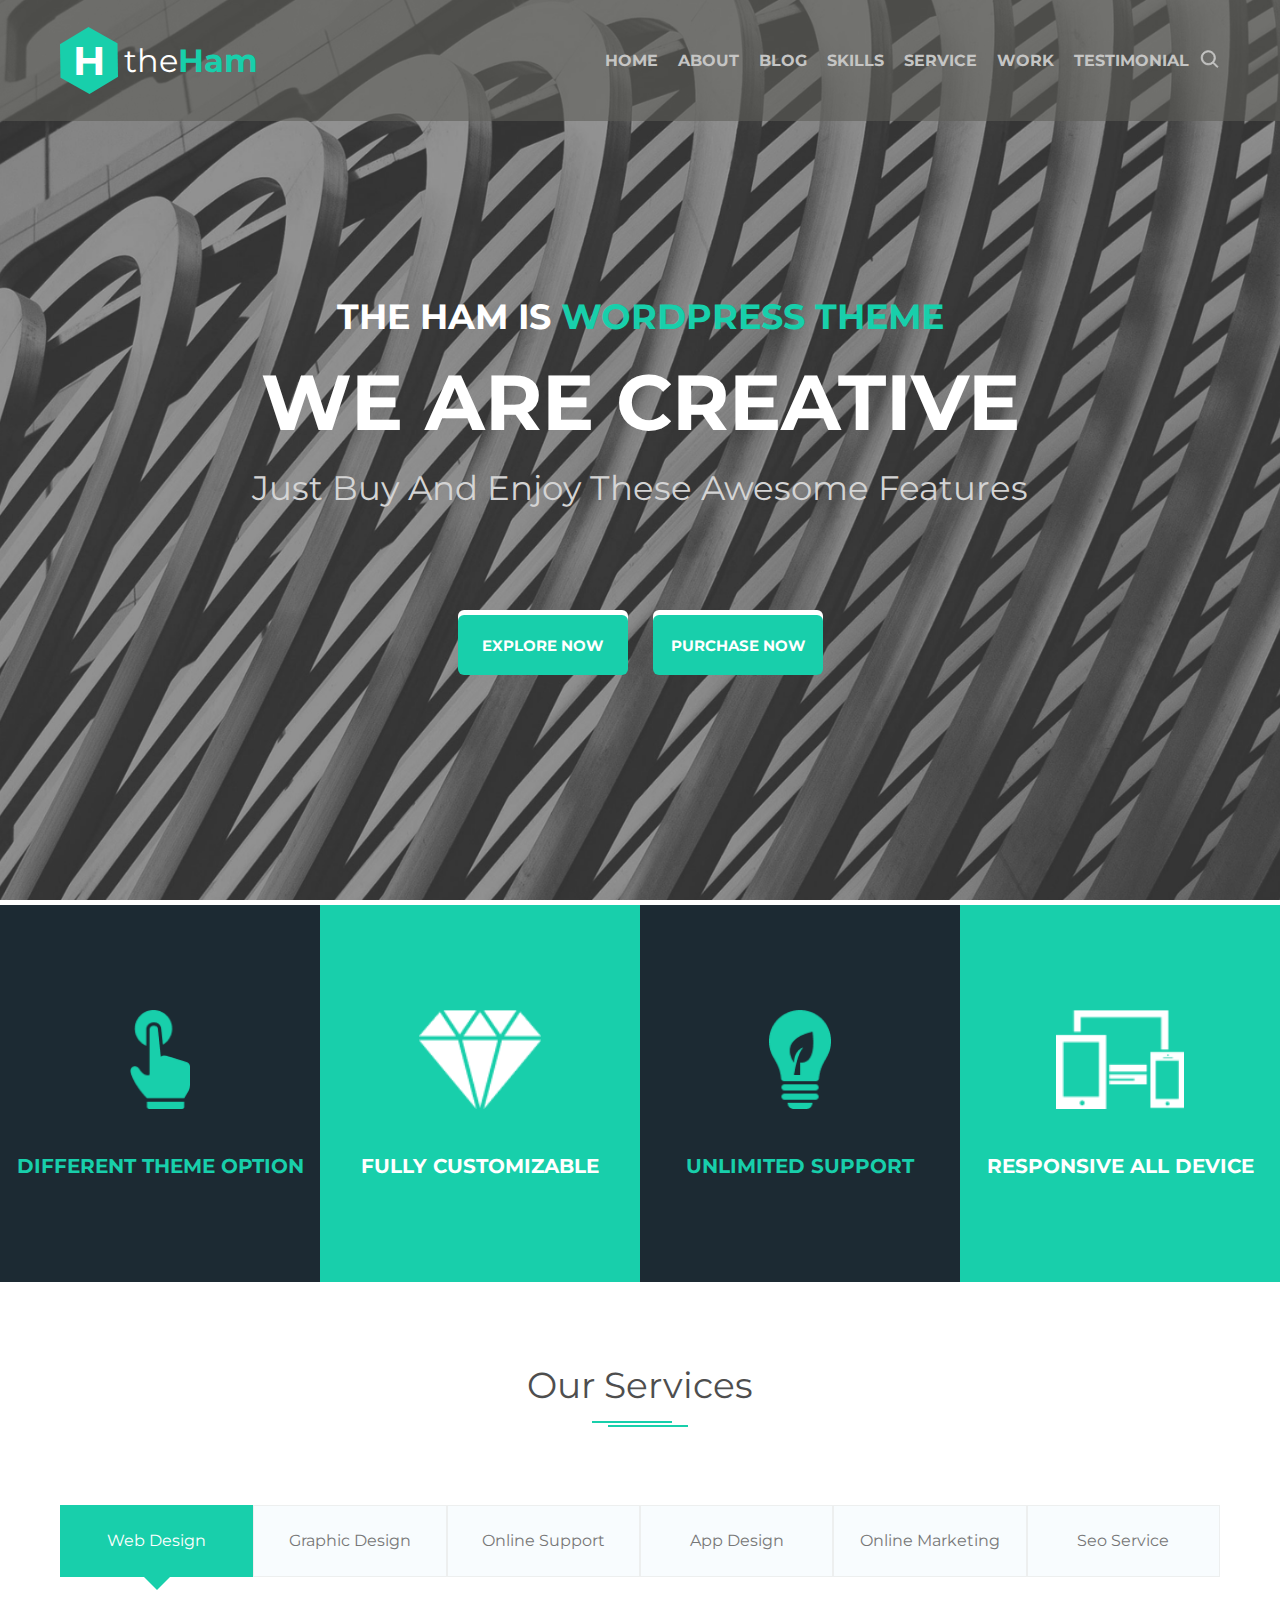
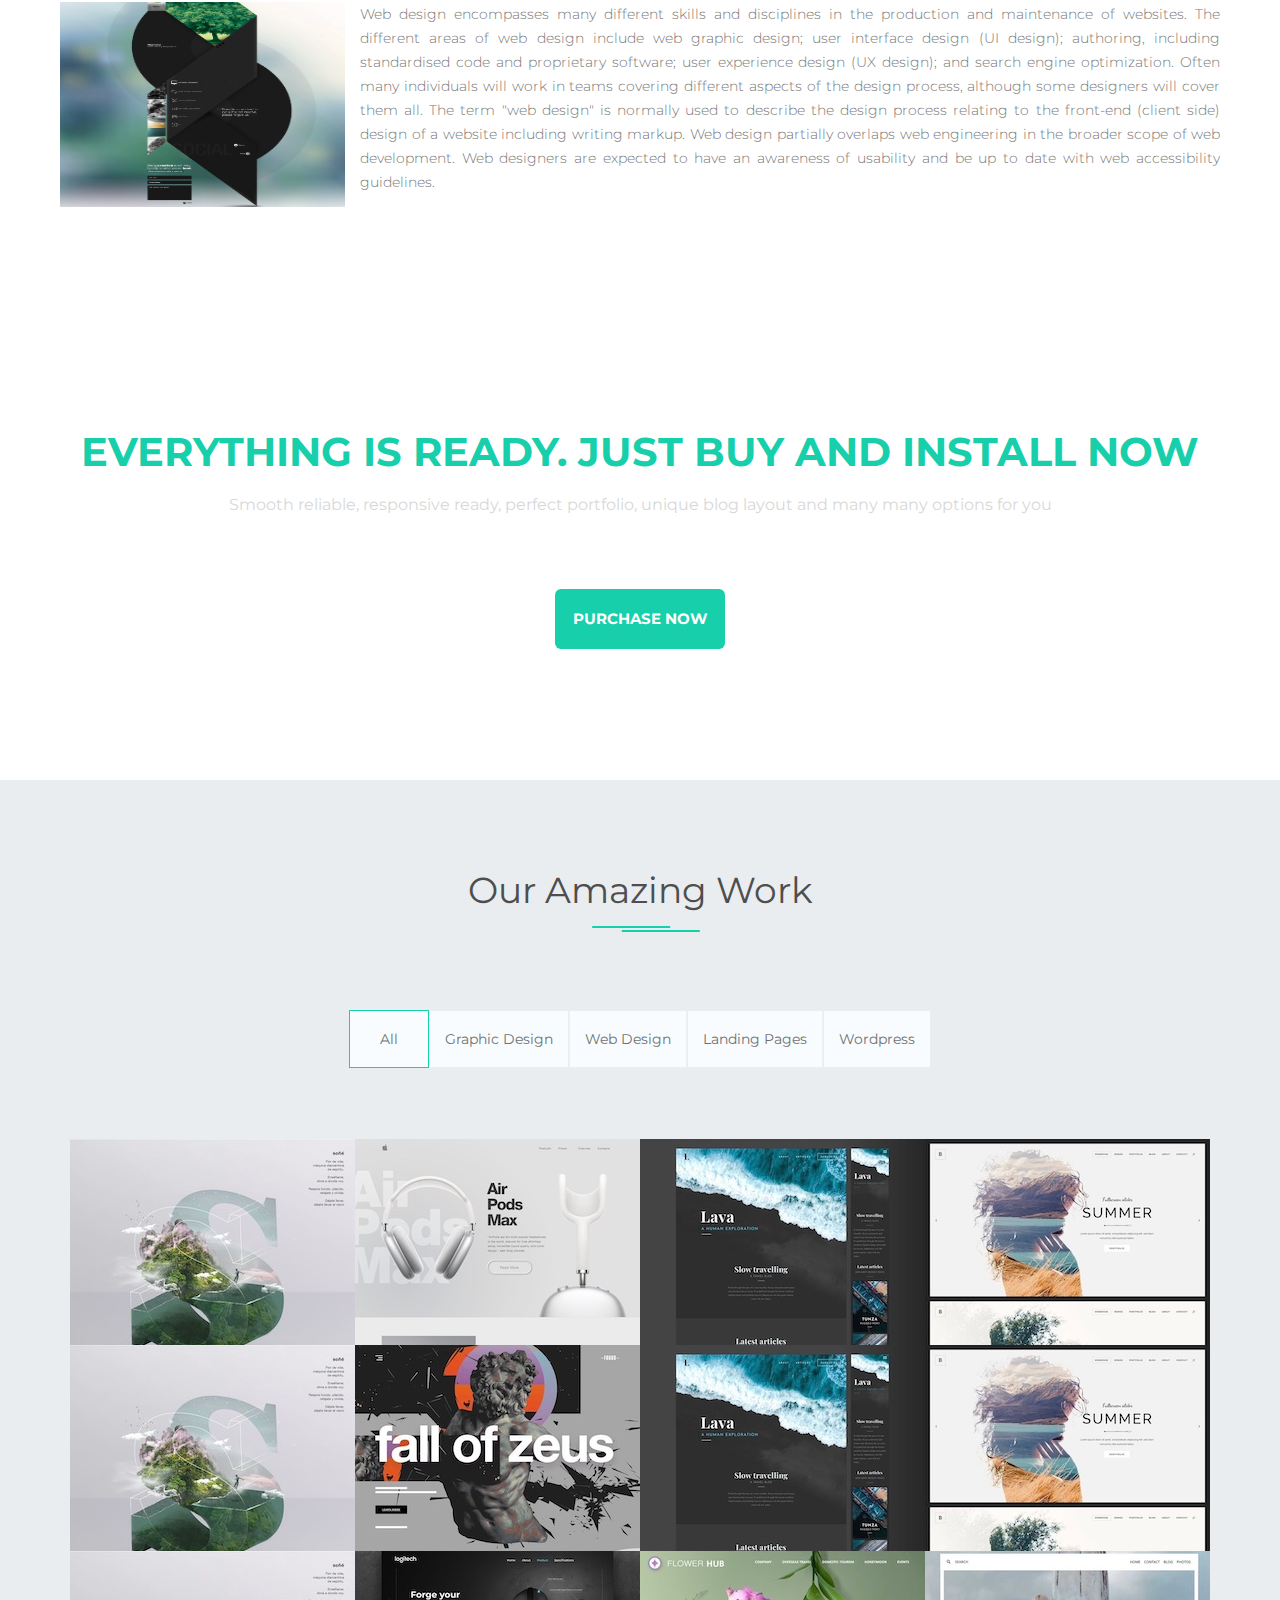
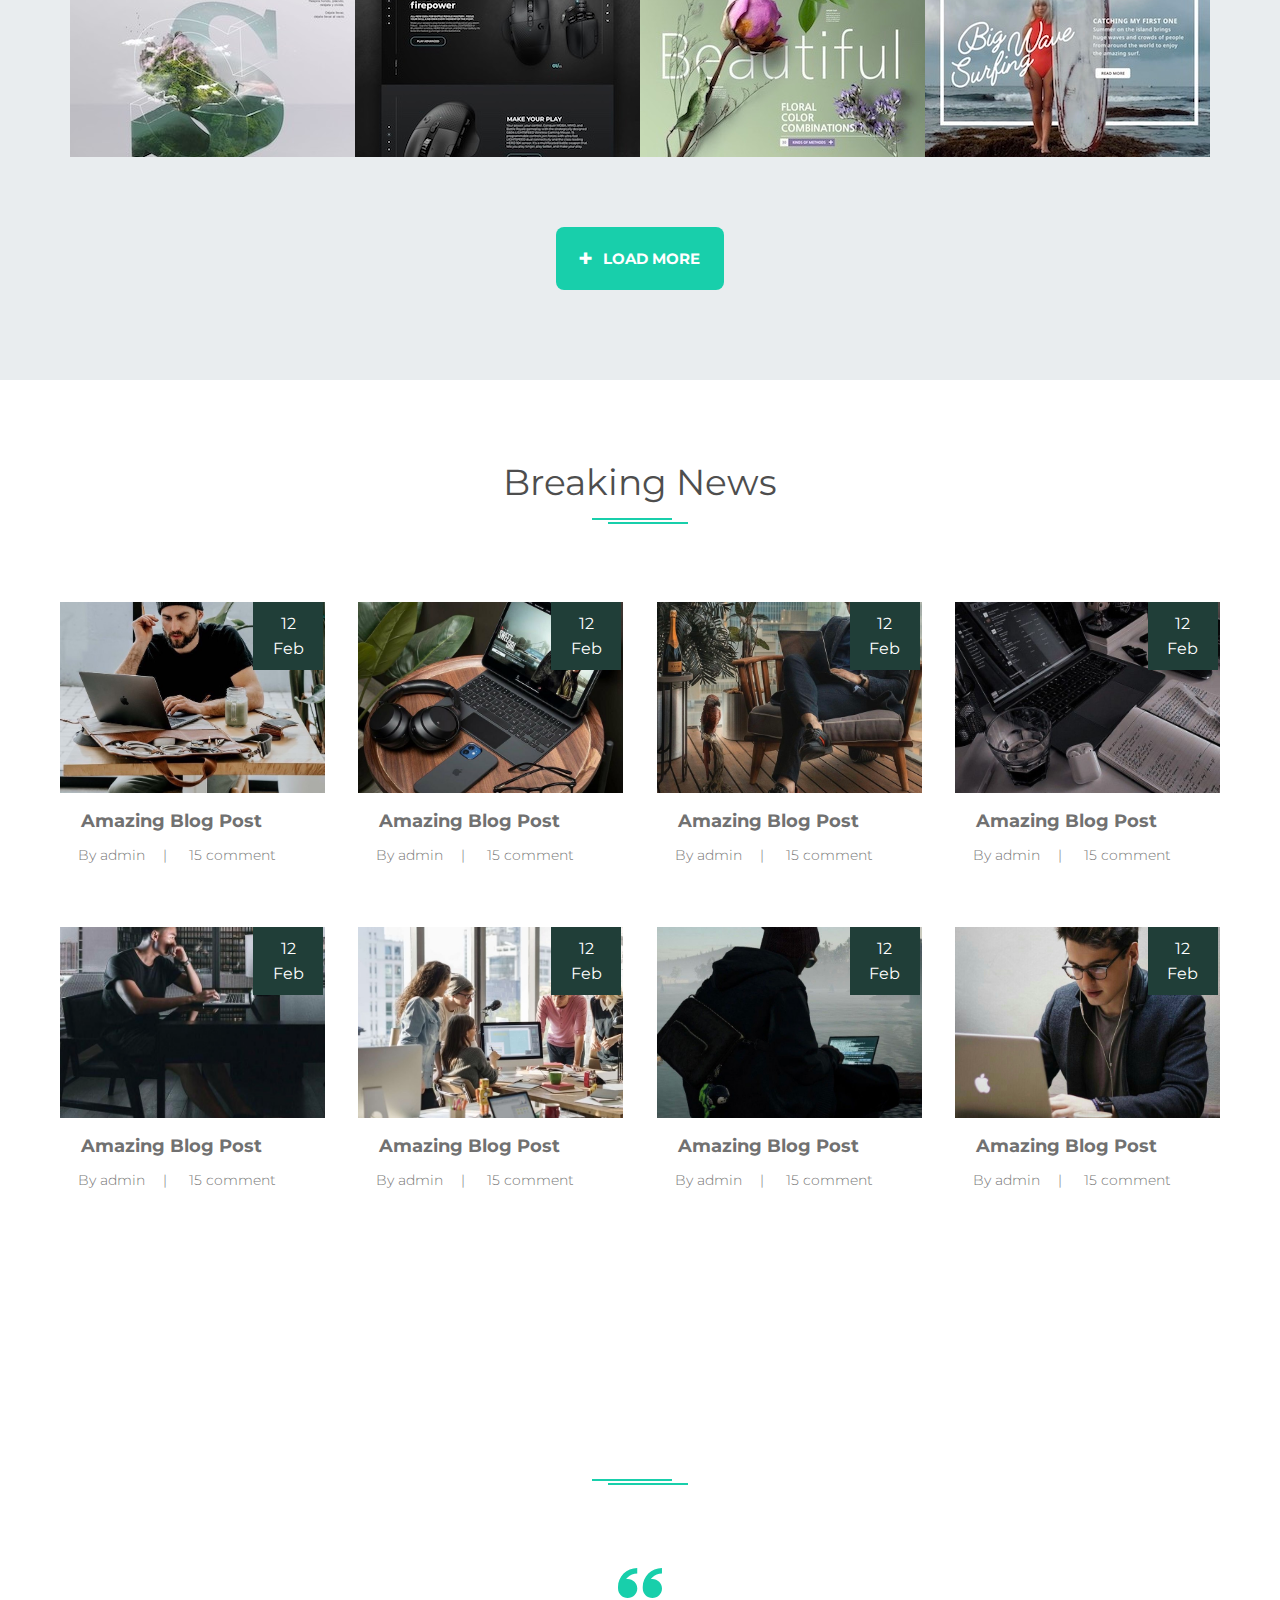
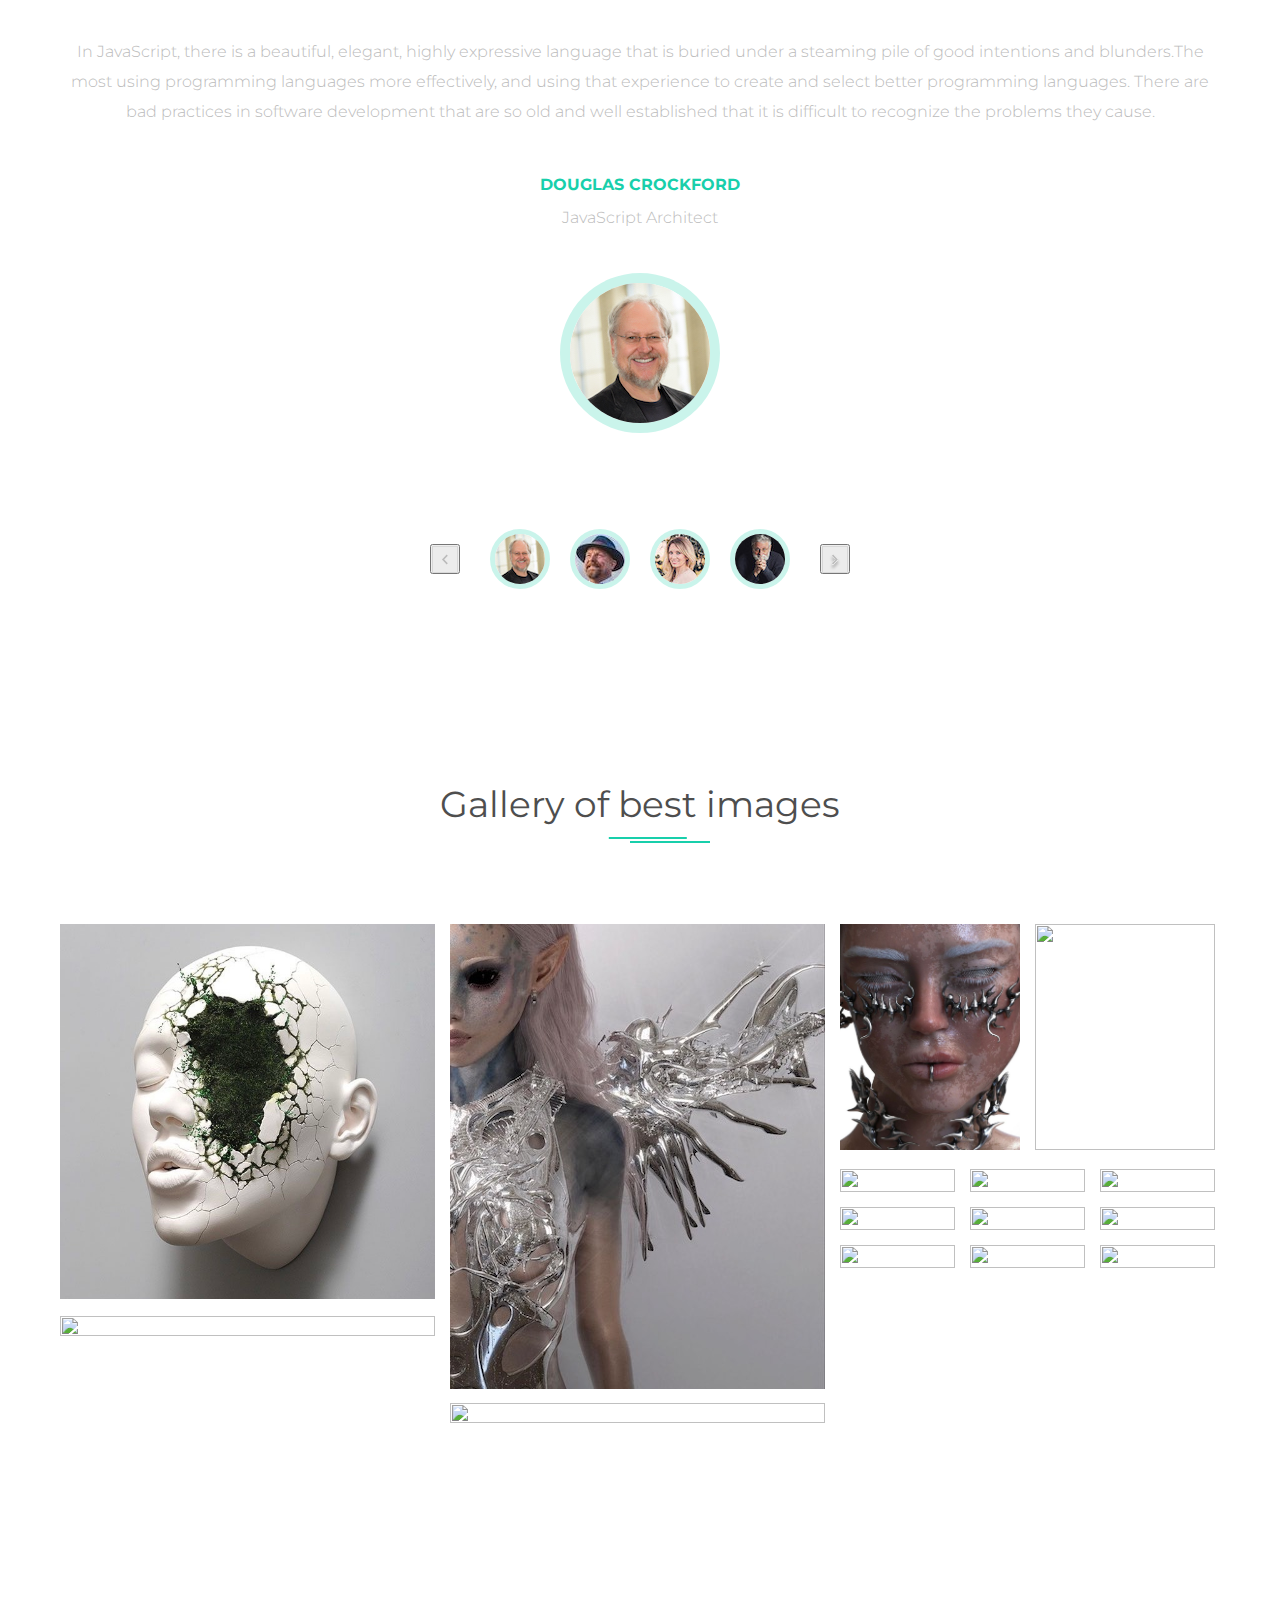
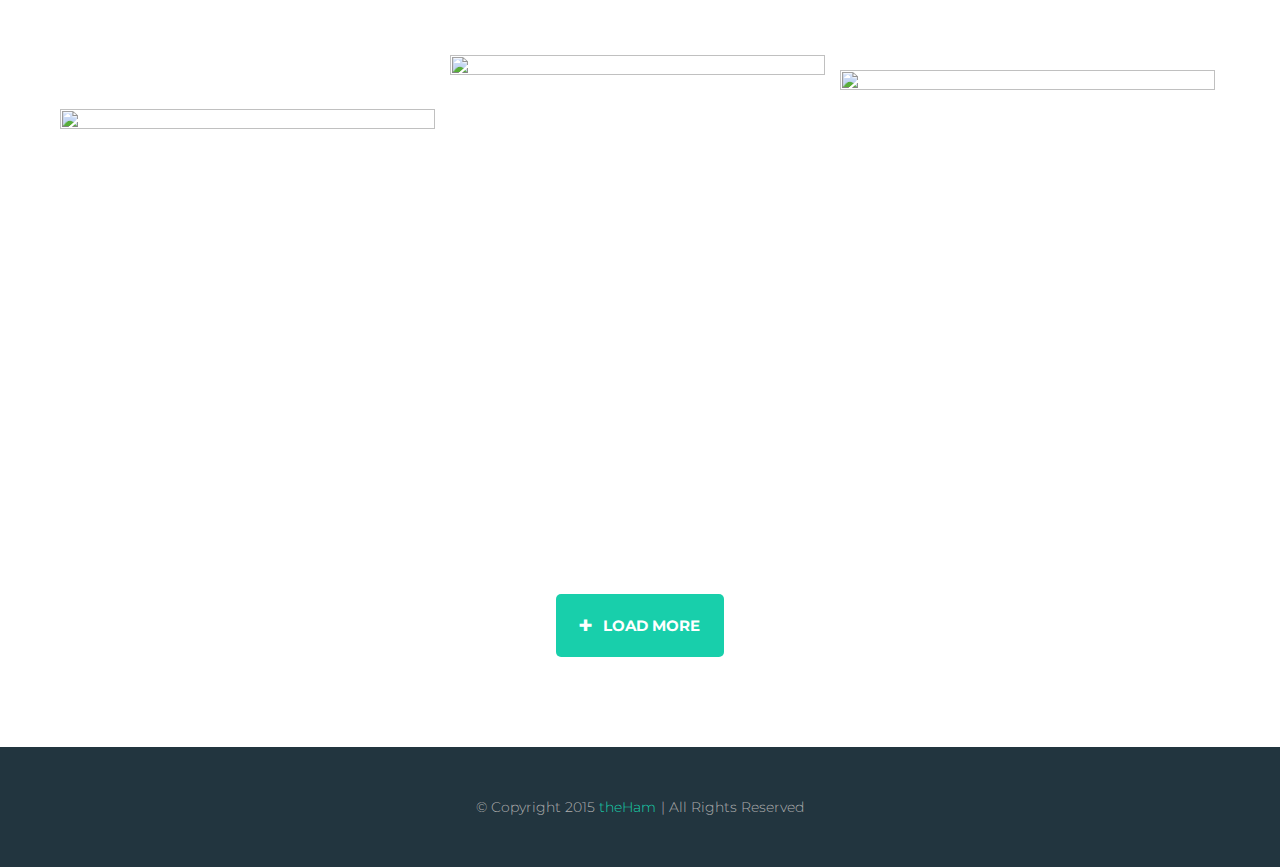
==== commit 95cebb42: "fixed img" ====
--- a/index.html
+++ b/index.html
@@ -10,9 +10,11 @@
     <link
         href="https://fonts.googleapis.com/css2?family=Montserrat:ital,wght@0,100;0,200;0,300;0,400;0,500;0,600;0,700;0,800;0,900;1,100;1,200;1,300;1,400;1,500;1,600;1,700;1,800;1,900&display=swap"
         rel="stylesheet">
-        <link rel="preconnect" href="https://fonts.googleapis.com">
-<link rel="preconnect" href="https://fonts.gstatic.com" crossorigin>
-<link href="https://fonts.googleapis.com/css2?family=Montserrat:ital,wght@0,100;0,200;0,300;0,400;0,500;0,600;0,700;0,800;0,900;1,100;1,200;1,300;1,400;1,500;1,600;1,700;1,800;1,900&display=swap" rel="stylesheet">
+    <link rel="preconnect" href="https://fonts.googleapis.com">
+    <link rel="preconnect" href="https://fonts.gstatic.com" crossorigin>
+    <link
+        href="https://fonts.googleapis.com/css2?family=Montserrat:ital,wght@0,100;0,200;0,300;0,400;0,500;0,600;0,700;0,800;0,900;1,100;1,200;1,300;1,400;1,500;1,600;1,700;1,800;1,900&display=swap"
+        rel="stylesheet">
     <link rel="stylesheet" href="./style/reset.css">
     <link rel="stylesheet" href="./style/style.css">
     <title>The Ham Step Project</title>
@@ -113,7 +115,7 @@
                         </li>
                         <li class="banner-item">
                             <div class="box1"><img class="icon" src="./img/lamp.png" alt=""><span
-                                    class="text1">unlimited support</span</div>
+                                    class="text1">unlimited support</span< /div>
                         </li>
                         <li class="banner-item">
                             <div class="box2"><img class="icon" src="./img/gadgets.png" alt=""><span
@@ -255,8 +257,8 @@
 
             <section class="amazing-work">
                 <div class="amazing-work-container">
-                        <h2 class="amazing-work-title">Our Amazing Work</h2>
-                        <div class="amazing-work-content">
+                    <h2 class="amazing-work-title">Our Amazing Work</h2>
+                    <div class="amazing-work-content">
                         <ul class="amazing-work-menu">
                             <li class="work-menu-item active" data-id="all-photo">All</li>
                             <li class="work-menu-item" data-id="graphic-design">Graphic Design</li>
@@ -310,31 +312,31 @@
                                         <div class="item-info-subtitle">Wordpress</div>
                                     </div>
                                 </div>
-                                </div>
-                            </div>
-                            <a href="#" class="button-load-work">Load More</a>
-                        </div>
+                            </div>
+                        </div>
+                        <a href="#" class="button-load-work">Load More</a>
+                    </div>
                 </div>
             </section>
 
             <section class="breaking-news">
                 <div class="breaking-news-container">
-                        <h2 class="breaking-news-title">Breaking News</h2>
-                        <div class="news-container-content">
-                            <div class="news-content-item">
-                                <a href="#">
-                                    <img class="img" src="./img/breaking.JPG" alt="">
-                                    <p class="news-title">Amazing Blog Post</p>
-                                    <p class="news-user">By admin</p>
-                                    <p class="news-comments">15 comment</p>
-                                    <div class="news-data">
-                                        <p>12</p>
-                                        <p>Feb</p>
-                                    </div>
-                                </a>
-                            </div>
-                            <div class="news-content-item">
-                                <a href="#">
+                    <h2 class="breaking-news-title">Breaking News</h2>
+                    <div class="news-container-content">
+                        <div class="news-content-item">
+                            <a href="#">
+                                <img class="img" src="./img/breaking.JPG" alt="">
+                                <p class="news-title">Amazing Blog Post</p>
+                                <p class="news-user">By admin</p>
+                                <p class="news-comments">15 comment</p>
+                                <div class="news-data">
+                                    <p>12</p>
+                                    <p>Feb</p>
+                                </div>
+                            </a>
+                        </div>
+                        <div class="news-content-item">
+                            <a href="#">
                                 <img class="img" src="./img/breaking2.JPG" alt="">
                                 <p class="news-title">Amazing Blog Post</p>
                                 <p class="news-user">By admin</p>
@@ -344,9 +346,9 @@
                                     <p>Feb</p>
                                 </div>
                             </a>
-                            </div>
-                            <div class="news-content-item">
-                                <a href="#">
+                        </div>
+                        <div class="news-content-item">
+                            <a href="#">
                                 <img class="img" src="./img/breaking3.jpg" alt="">
                                 <p class="news-title">Amazing Blog Post</p>
                                 <p class="news-user">By admin</p>
@@ -356,67 +358,67 @@
                                     <p>Feb</p>
                                 </div>
                             </a>
-                            </div>
-                            <div class="news-content-item">
-                                <a href="#">
-                                    <img class="img" src="./img/breaking4.JPG" alt="">
-                                    <p class="news-title">Amazing Blog Post</p>
-                                    <p class="news-user">By admin</p>
-                                    <p class="news-comments">15 comment</p>
-                                    <div class="news-data">
-                                        <p>12</p>
-                                        <p>Feb</p>
-                                    </div>
-                                </a>
-                            </div>
-                            <div class="news-content-item">
-                                <a href="#">
-                                    <img class="img" src="./img/breaking5.jpg" alt="">
-                                    <p class="news-title">Amazing Blog Post</p>
-                                    <p class="news-user">By admin</p>
-                                    <p class="news-comments">15 comment</p>
-                                    <div class="news-data">
-                                        <p>12</p>
-                                        <p>Feb</p>
-                                    </div>
-                                </a>
-                            </div>
-                            <div class="news-content-item">
-                                <a href="#">
-                                    <img class="img" src="./img/breaking6.JPG" alt="">
-                                    <p class="news-title">Amazing Blog Post</p>
-                                    <p class="news-user">By admin</p>
-                                    <p class="news-comments">15 comment</p>
-                                    <div class="news-data">
-                                        <p>12</p>
-                                        <p>Feb</p>
-                                    </div>
-                                </a>
-                            </div>
-                            <div class="news-content-item">
-                                <a href="#">
-                                    <img class="img" src="./img/breaking7.jpg" alt="">
-                                    <p class="news-title">Amazing Blog Post</p>
-                                    <p class="news-user">By admin</p>
-                                    <p class="news-comments">15 comment</p>
-                                    <div class="news-data">
-                                        <p>12</p>
-                                        <p>Feb</p>
-                                    </div>
-                                </a>
-                            </div>
-                            <div class="news-content-item">
-                                <a href="#">
-                                    <img class="img" src="./img/breaking8.jpg" alt="">
-                                    <p class="news-title">Amazing Blog Post</p>
-                                    <p class="news-user">By admin</p>
-                                    <p class="news-comments">15 comment</p>
-                                    <div class="news-data">
-                                        <p>12</p>
-                                        <p>Feb</p>
-                                    </div>
-                                </a>
-                            </div>
+                        </div>
+                        <div class="news-content-item">
+                            <a href="#">
+                                <img class="img" src="./img/breaking4.JPG" alt="">
+                                <p class="news-title">Amazing Blog Post</p>
+                                <p class="news-user">By admin</p>
+                                <p class="news-comments">15 comment</p>
+                                <div class="news-data">
+                                    <p>12</p>
+                                    <p>Feb</p>
+                                </div>
+                            </a>
+                        </div>
+                        <div class="news-content-item">
+                            <a href="#">
+                                <img class="img" src="./img/breaking5.jpg" alt="">
+                                <p class="news-title">Amazing Blog Post</p>
+                                <p class="news-user">By admin</p>
+                                <p class="news-comments">15 comment</p>
+                                <div class="news-data">
+                                    <p>12</p>
+                                    <p>Feb</p>
+                                </div>
+                            </a>
+                        </div>
+                        <div class="news-content-item">
+                            <a href="#">
+                                <img class="img" src="./img/breaking6.JPG" alt="">
+                                <p class="news-title">Amazing Blog Post</p>
+                                <p class="news-user">By admin</p>
+                                <p class="news-comments">15 comment</p>
+                                <div class="news-data">
+                                    <p>12</p>
+                                    <p>Feb</p>
+                                </div>
+                            </a>
+                        </div>
+                        <div class="news-content-item">
+                            <a href="#">
+                                <img class="img" src="./img/breaking7.jpg" alt="">
+                                <p class="news-title">Amazing Blog Post</p>
+                                <p class="news-user">By admin</p>
+                                <p class="news-comments">15 comment</p>
+                                <div class="news-data">
+                                    <p>12</p>
+                                    <p>Feb</p>
+                                </div>
+                            </a>
+                        </div>
+                        <div class="news-content-item">
+                            <a href="#">
+                                <img class="img" src="./img/breaking8.jpg" alt="">
+                                <p class="news-title">Amazing Blog Post</p>
+                                <p class="news-user">By admin</p>
+                                <p class="news-comments">15 comment</p>
+                                <div class="news-data">
+                                    <p>12</p>
+                                    <p>Feb</p>
+                                </div>
+                            </a>
+                        </div>
                     </div>
                 </div>
             </section>
@@ -506,27 +508,31 @@
                             <ul class="window-carousel">
                                 <button class="next-btn carousel-arrow">
                                     <svg width="31" height="31" viewBox="0 0 31 31" fill="none"
-                                    xmlns="http://www.w3.org/2000/svg">
-                                    <g clip-path="url(#clip0_2143_60)">
-                                        <rect width="31" height="31" fill="black" fill-opacity="0.01"
-                                            stroke="#BBBBBB" />
-                                        <path fill-rule="evenodd" clip-rule="evenodd"
-                                            d="M17.5076 21.5076L18.8126 20.1056L14.5246 15.4963L18.8126 10.8899L17.5076 9.4867L11.9146 15.4963L17.5076 21.5076Z"
-                                            fill="#BBBBBB" />
-                                    </g>
-                                    <defs>
-                                        <clipPath id="clip0_2143_60">
-                                            <rect width="31" height="31" fill="white" />
-                                        </clipPath>
-                                    </defs>
-                                </svg>
+                                        xmlns="http://www.w3.org/2000/svg">
+                                        <g clip-path="url(#clip0_2143_60)">
+                                            <rect width="31" height="31" fill="black" fill-opacity="0.01"
+                                                stroke="#BBBBBB" />
+                                            <path fill-rule="evenodd" clip-rule="evenodd"
+                                                d="M17.5076 21.5076L18.8126 20.1056L14.5246 15.4963L18.8126 10.8899L17.5076 9.4867L11.9146 15.4963L17.5076 21.5076Z"
+                                                fill="#BBBBBB" />
+                                        </g>
+                                        <defs>
+                                            <clipPath id="clip0_2143_60">
+                                                <rect width="31" height="31" fill="white" />
+                                            </clipPath>
+                                        </defs>
+                                    </svg>
                                 </button>
                                 <li class="carousel-users-photo-box">
                                     <ul class="carousel-users-photo">
-                                        <li class="user-photo"> <img class="img-photo" src="./img/Douglas-Crockford1.jpeg" alt=""></li>
-                                        <li class="user-photo"> <img class="img-photo" src="./img/Kent-Beck1.jpeg" alt=""></li>
-                                        <li class="user-photo"> <img class="img-photo" src="./img/Sarah-Parmenter1.jpg" alt=""></li>
-                                        <li class="user-photo"> <img class="img-photo" src="./img/Donald-Norman1.jpeg" alt=""></li>
+                                        <li class="user-photo"> <img class="img-photo"
+                                                src="./img/Douglas-Crockford1.jpeg" alt=""></li>
+                                        <li class="user-photo"> <img class="img-photo" src="./img/Kent-Beck1.jpeg"
+                                                alt=""></li>
+                                        <li class="user-photo"> <img class="img-photo" src="./img/Sarah-Parmenter1.jpg"
+                                                alt=""></li>
+                                        <li class="user-photo"> <img class="img-photo" src="./img/Donald-Norman1.jpeg"
+                                                alt=""></li>
                                     </ul>
                                 </li>
                                 <button class="prev-btn carousel-arrow">
@@ -563,7 +569,7 @@
                                                 <rect width="31" height="31" fill="white" />
                                             </clipPath>
                                         </defs>
-                                    </svg>  
+                                    </svg>
                                 </button>
                             </ul>
                         </div>
@@ -576,17 +582,21 @@
                     <div class="galerry-content">
                         <h2 class="gallery-title">Gallery of best images</h2>
                         <div class="gallery-content-photo">
-                            <div class="gallery-content-photo-size" data-masonry='{ "itemSelector": ". ", "columnWidth": 200 }'></div>
-                            <div class="gallery-photo-item"style="position: absolute; left: 0%; top: 0px;">
+                            <div class="gallery-content-photo-size"
+                                data-masonry='{ "itemSelector": ". ", "columnWidth": 200 }'></div>
+                            <div class="gallery-photo-item" style="position: absolute; left: 0%; top: 0px;">
                                 <img src="./img/masonry/1.jpg" alt="">
                             </div>
-                            <div class="gallery-photo-item"style="position: absolute; left: 33.6207%; top: 0px;">
-                                <img src="./img/masonry/2.jpg" alt=""> </div>
-                            <div class="gallery-photo-item middle"style="position: absolute; left: 67.2414%; top: 0px;">
-                                <div class="middle-photo"><img src="./img/masonry/31.jpg" alt=""></div>
+                            <div class="gallery-photo-item" style="position: absolute; left: 33.6207%; top: 0px;">
+                                <img src="./img/masonry/2.JPG" alt="">
+                            </div>
+                            <div class="gallery-photo-item middle"
+                                style="position: absolute; left: 67.2414%; top: 0px;">
+                                <div class="middle-photo"><img src="./img/masonry/31.JPG" alt=""></div>
                                 <div class="middle-photo"><img src="./img/masonry/32.jpg" alt=""></div>
                             </div>
-                            <div class="gallery-photo-item small"style="position: absolute; left: 67.2414%; top: 245px;">
+                            <div class="gallery-photo-item small"
+                                style="position: absolute; left: 67.2414%; top: 245px;">
                                 <div class="small-photo"><img src="./img/masonry/8.jpg" alt=""></div>
                                 <div class="small-photo"><img src="./img/masonry/14.jpg" alt=""></div>
                                 <div class="small-photo"><img src="./img/masonry/11.jpg" alt=""></div>
@@ -597,37 +607,43 @@
                                 <div class="small-photo"><img src="./img/masonry/29.jpg" alt=""></div>
                                 <div class="small-photo"><img src="./img/masonry/12.jpg" alt=""></div>
                             </div>
-                            <div class="gallery-photo-item"style="position: absolute; left: 0%; top: 391.969px;">
-                                <img src="./img/masonry/5.jpg" alt=""></div>
-                            <div class="gallery-photo-item"style="position: absolute; left: 33.6207%; top: 731px;">
-                                <img src="./img/masonry/4.jpg" alt=""></div>
-                            
-                            <div class="gallery-photo-item"style="position: absolute; left: 33.6207%; top: 479px;">
-                                <img src="./img/masonry/6.jpg" alt=""></div>
-                            <div class="gallery-photo-item"style="position: absolute; left: 0%; top: 785px;">
-                                <img src="./img/masonry/7.jpg" alt=""></div>
-                            <div class="gallery-photo-item"style="position: absolute; left: 67.2414%; top: 746px;">
-                                <img src="./img/masonry/10.jpg" alt=""></div>
+                            <div class="gallery-photo-item" style="position: absolute; left: 0%; top: 391.969px;">
+                                <img src="./img/masonry/5.jpg" alt="">
+                            </div>
+                            <div class="gallery-photo-item" style="position: absolute; left: 33.6207%; top: 731px;">
+                                <img src="./img/masonry/4.jpg" alt="">
+                            </div>
+
+                            <div class="gallery-photo-item" style="position: absolute; left: 33.6207%; top: 479px;">
+                                <img src="./img/masonry/6.jpg" alt="">
+                            </div>
+                            <div class="gallery-photo-item" style="position: absolute; left: 0%; top: 785px;">
+                                <img src="./img/masonry/7.jpg" alt="">
+                            </div>
+                            <div class="gallery-photo-item" style="position: absolute; left: 67.2414%; top: 746px;">
+                                <img src="./img/masonry/10.jpg" alt="">
+                            </div>
                             <!-- next 4-->
                             <div class="gallery-photo-item-one"><img src="./img/masonry/300.jpg" alt=""></div>
                             <div class="gallery-photo-item-one"><img src="./img/masonry/16.jpg" alt=""></div>
                             <div class="gallery-photo-item-one"><img src="./img/masonry/24.jpg" alt=""></div>
                             <div class="gallery-photo-item-one"><img src="./img/masonry/21.jpg" alt=""></div>
-                            <!-- next 3-->                            
+                            <!-- next 3-->
                             <div class="gallery-photo-item-two"><img src="./img/masonry/13.jpg" alt=""></div>
                             <div class="gallery-photo-item-two"><img src="img/masonry/18.JPG" alt=""></div>
-                            <div class="gallery-photo-item-two"><img src="img/masonry/25.JPG" alt=""></div>   
+                            <div class="gallery-photo-item-two"><img src="img/masonry/25.JPG" alt=""></div>
                         </div>
                         <button class="button-load">Load More</button>
                     </div>
                 </div>
             </section>
-            
+
             <section class="copyright">
                 <div class="copyright-container">
-                    <div class="copyright-text"> © Copyright 2015 
-                        <a href="#" class="color"> theHam </a>  All Rights
-                        Reserved</div>
+                    <div class="copyright-text"> © Copyright 2015
+                        <a href="#" class="color"> theHam </a> All Rights
+                        Reserved
+                    </div>
                 </div>
             </section>
         </main>
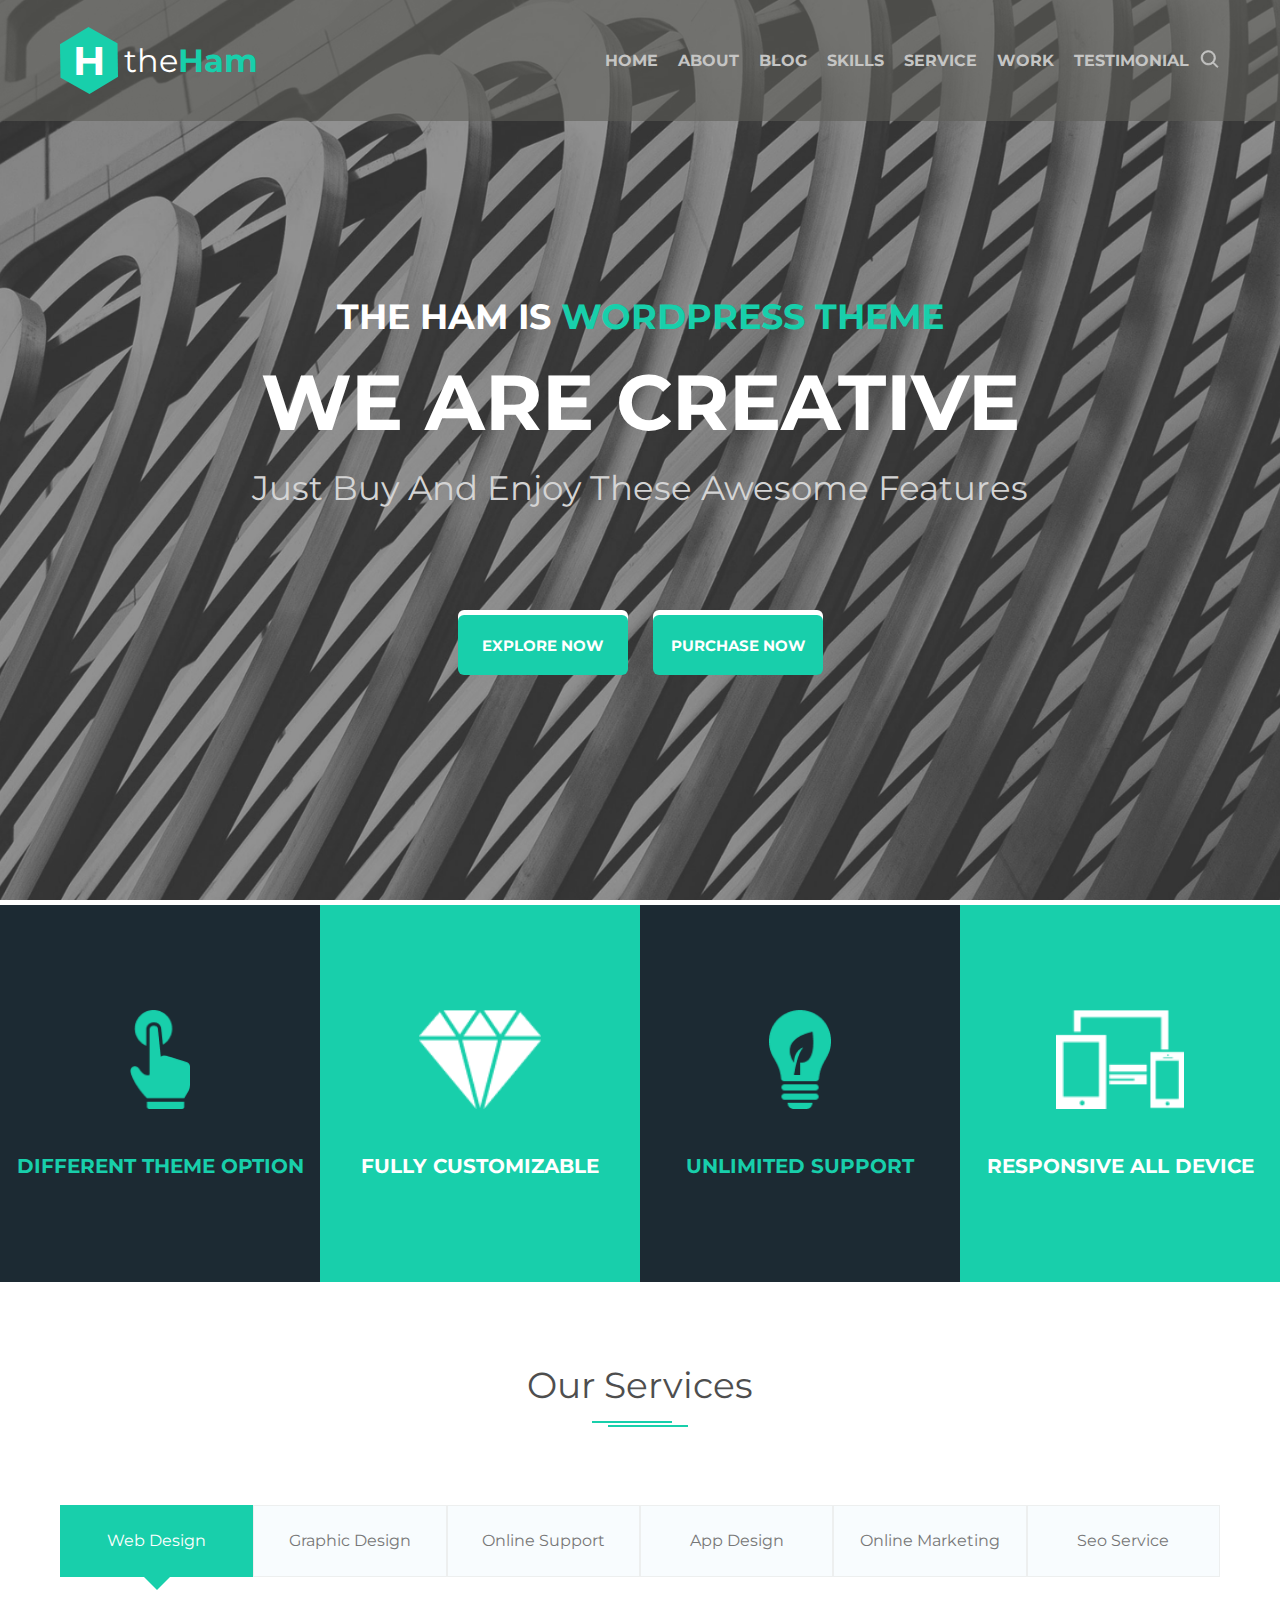
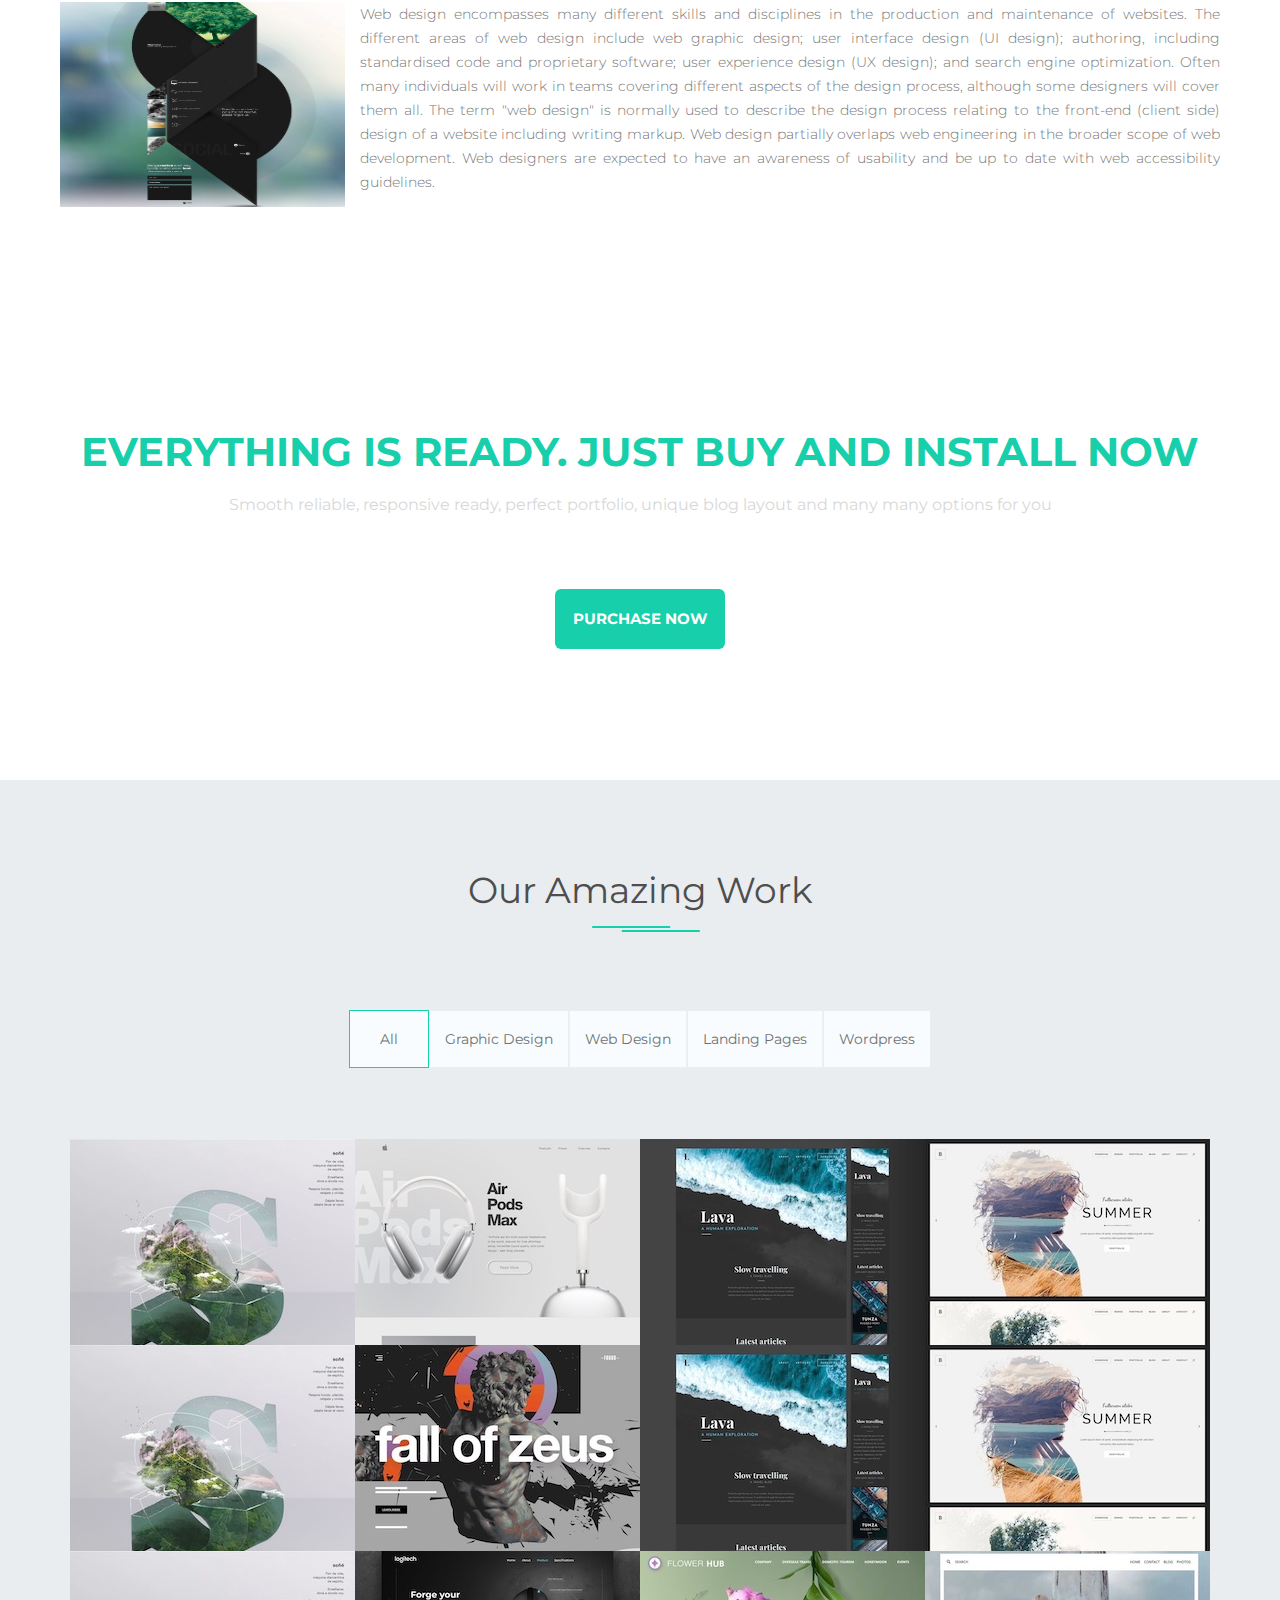
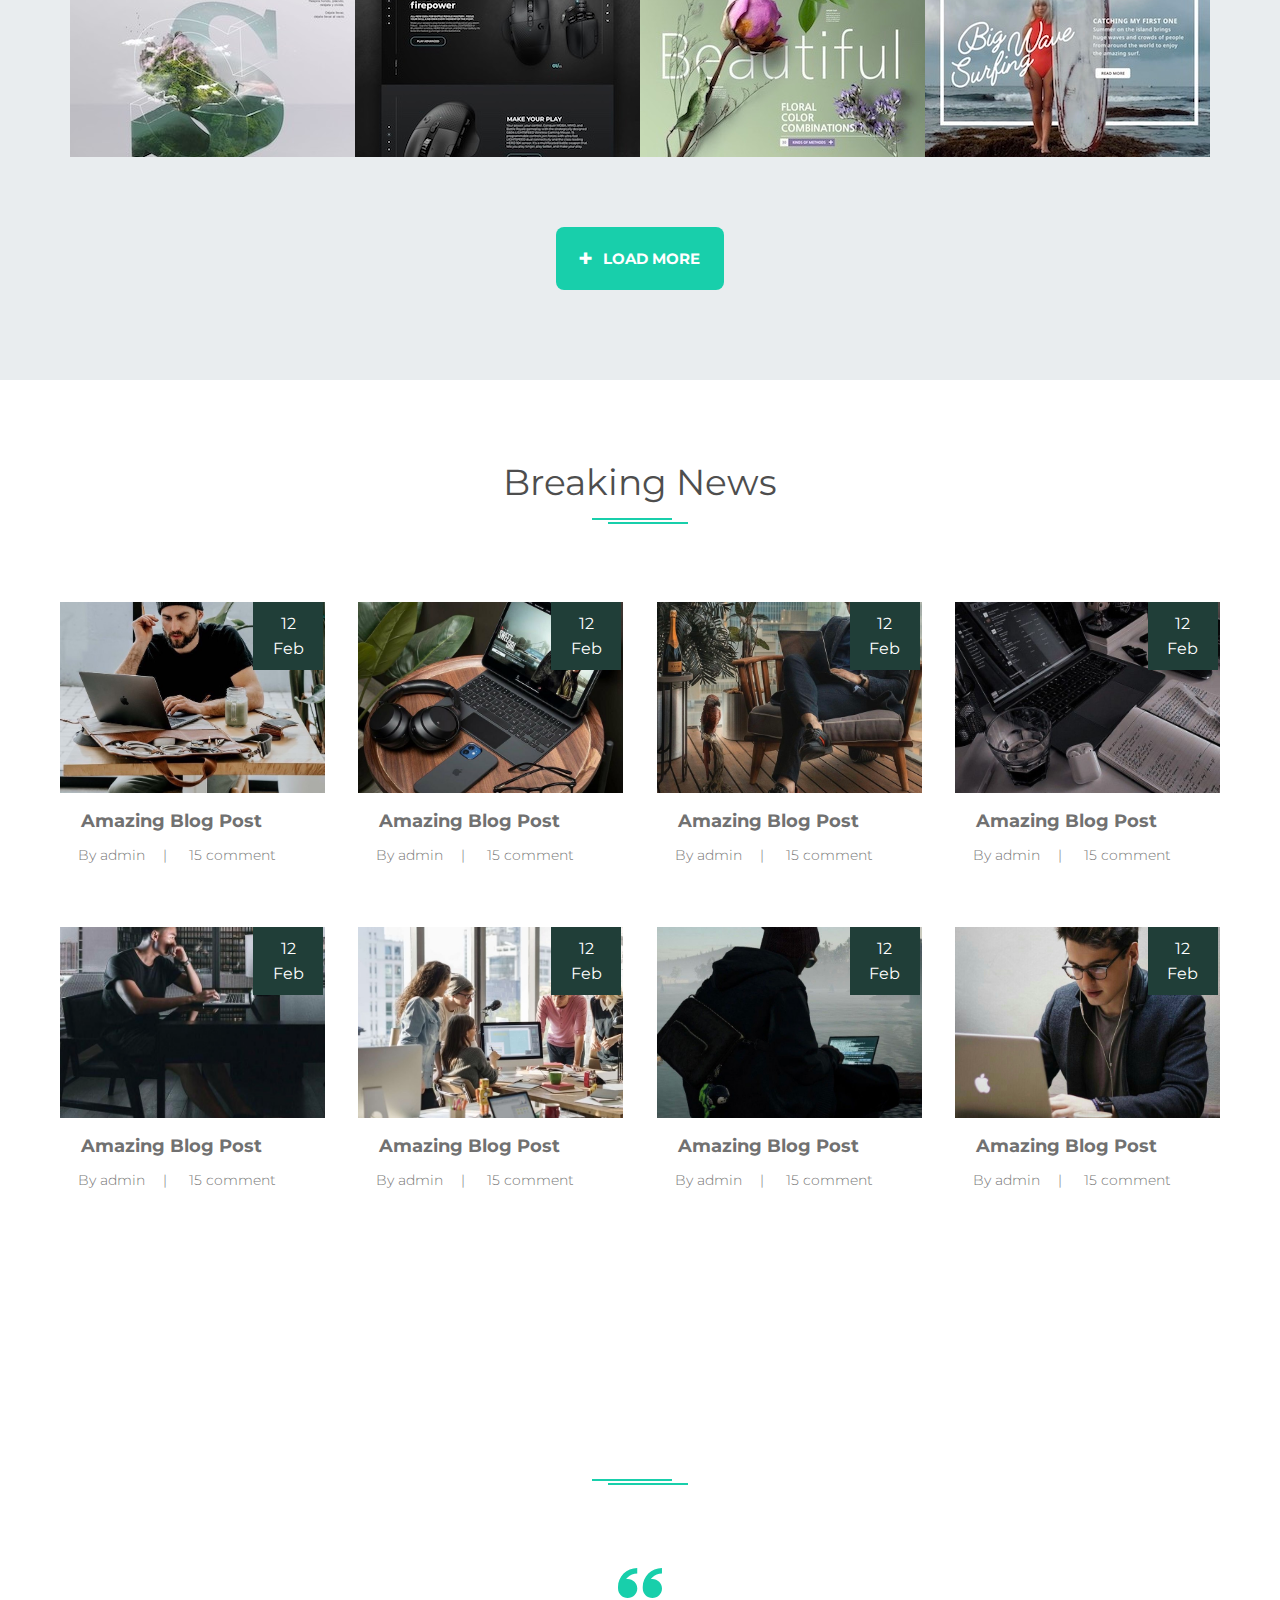
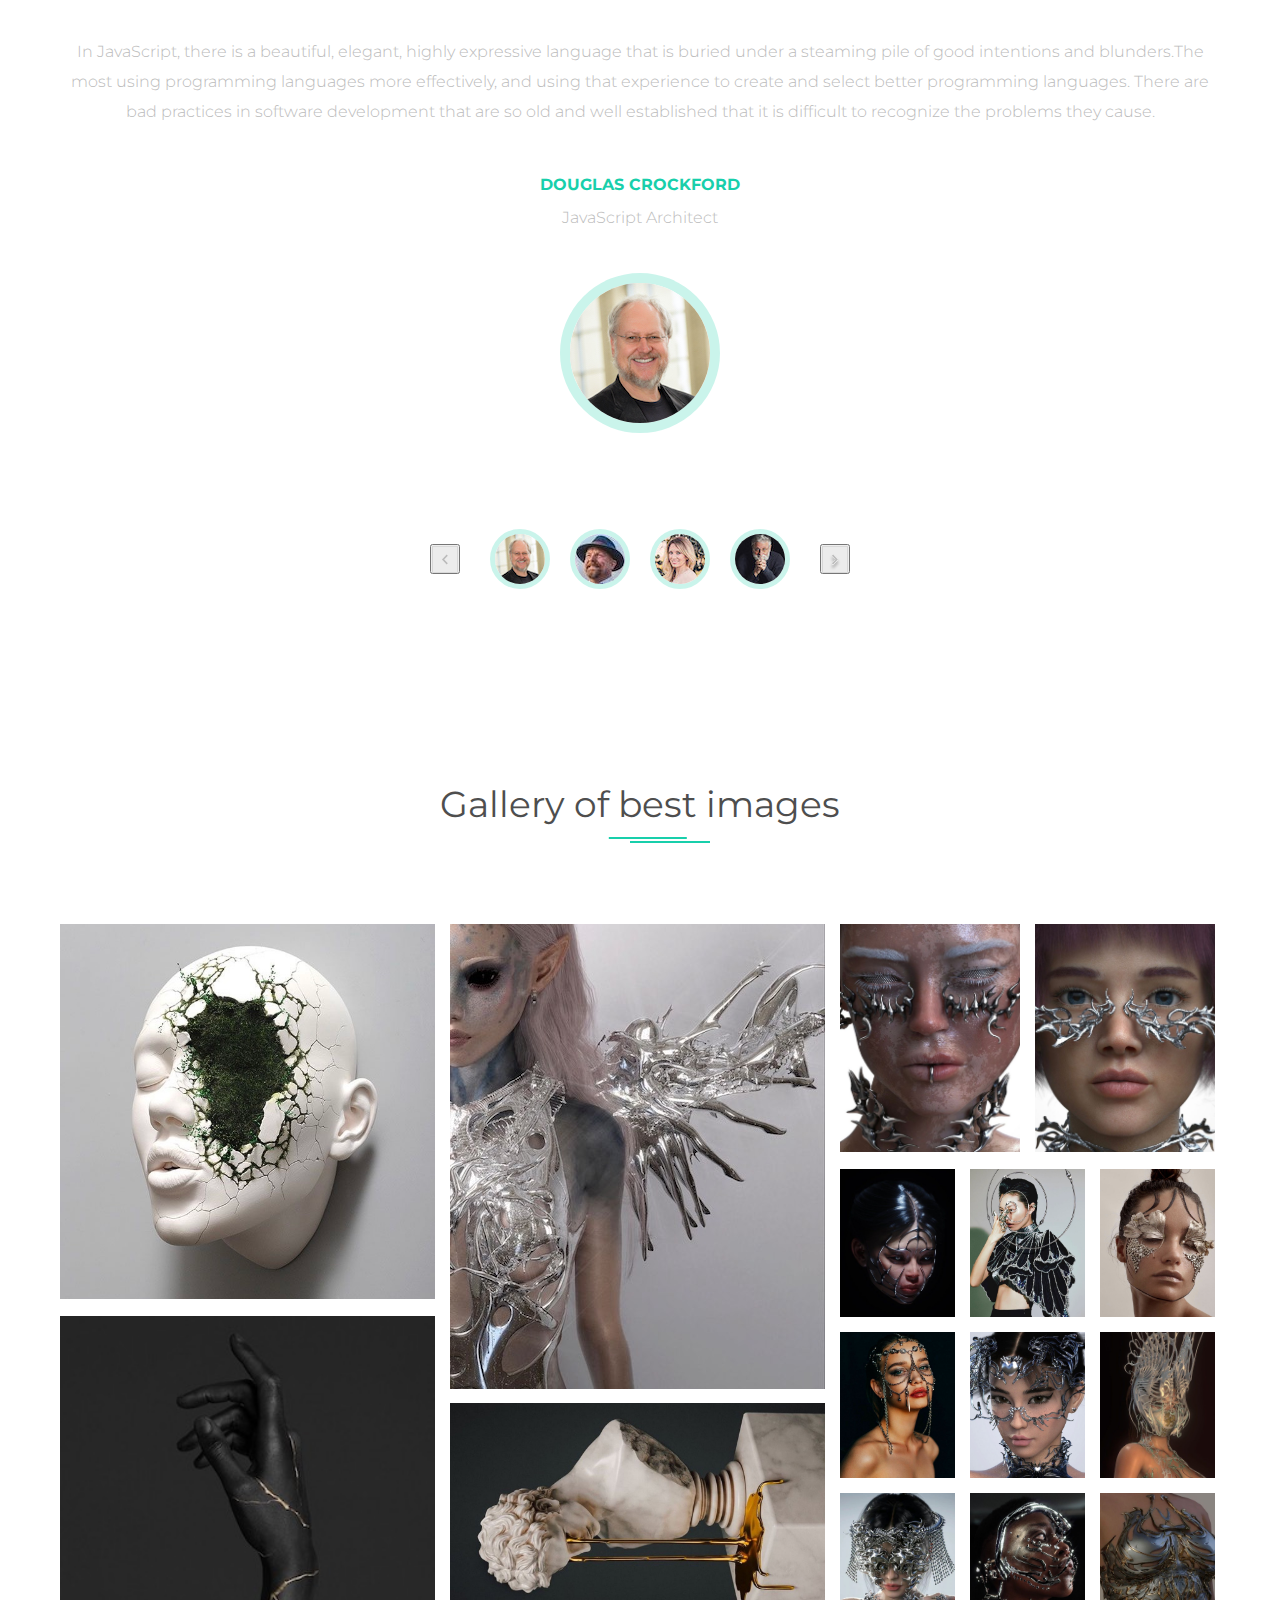
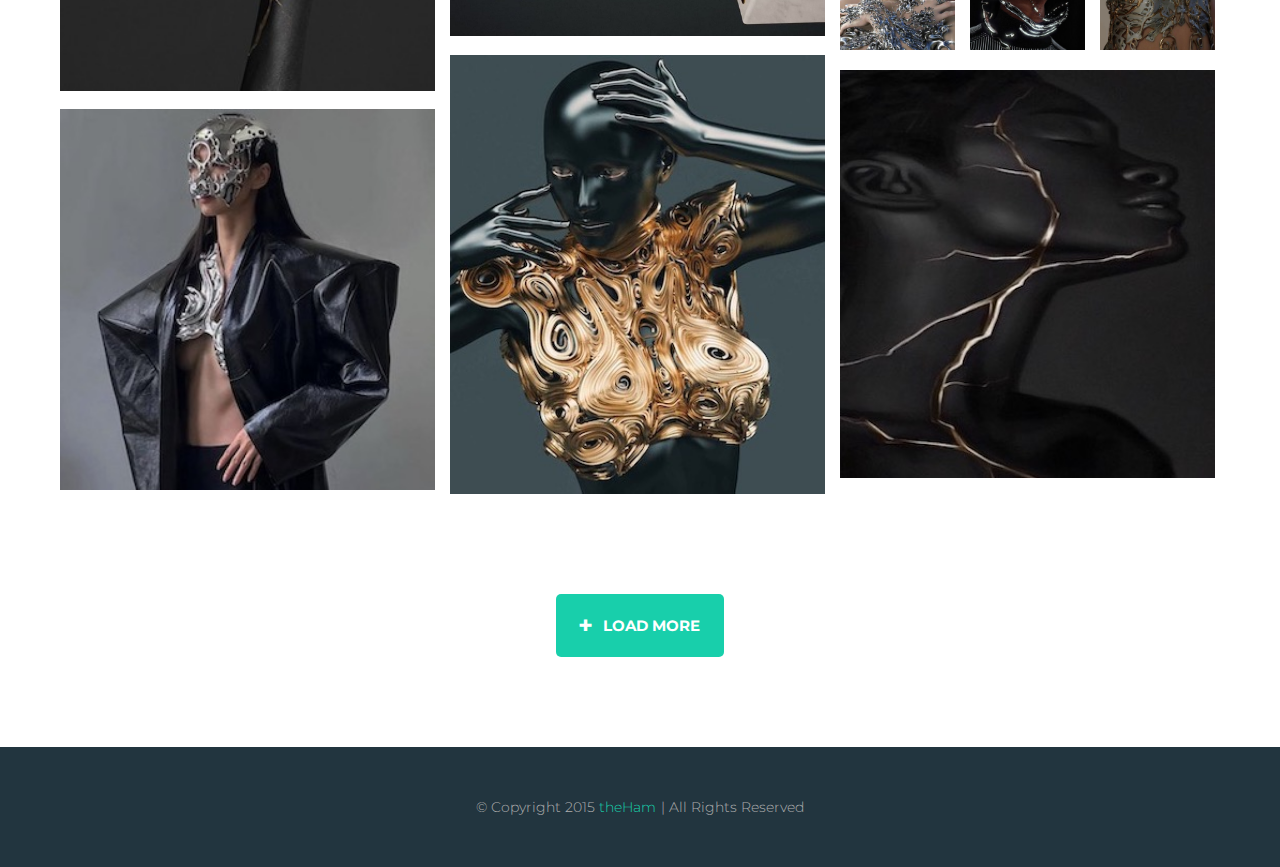
==== commit 4685e507: "fixed images" ====
--- a/index.html
+++ b/index.html
@@ -593,43 +593,43 @@
                             <div class="gallery-photo-item middle"
                                 style="position: absolute; left: 67.2414%; top: 0px;">
                                 <div class="middle-photo"><img src="./img/masonry/31.JPG" alt=""></div>
-                                <div class="middle-photo"><img src="./img/masonry/32.jpg" alt=""></div>
+                                <div class="middle-photo"><img src="./img/masonry/32.JPG" alt=""></div>
                             </div>
                             <div class="gallery-photo-item small"
                                 style="position: absolute; left: 67.2414%; top: 245px;">
-                                <div class="small-photo"><img src="./img/masonry/8.jpg" alt=""></div>
-                                <div class="small-photo"><img src="./img/masonry/14.jpg" alt=""></div>
-                                <div class="small-photo"><img src="./img/masonry/11.jpg" alt=""></div>
-                                <div class="small-photo"><img src="./img/masonry/15.jpg" alt=""></div>
-                                <div class="small-photo"><img src="./img/masonry/17.jpg" alt=""></div>
-                                <div class="small-photo"><img src="./img/masonry/20.jpg" alt=""></div>
-                                <div class="small-photo"><img src="./img/masonry/19.jpg" alt=""></div>
-                                <div class="small-photo"><img src="./img/masonry/29.jpg" alt=""></div>
-                                <div class="small-photo"><img src="./img/masonry/12.jpg" alt=""></div>
+                                <div class="small-photo"><img src="./img/masonry/8.JPG" alt=""></div>
+                                <div class="small-photo"><img src="./img/masonry/14.JPG" alt=""></div>
+                                <div class="small-photo"><img src="./img/masonry/11.JPG" alt=""></div>
+                                <div class="small-photo"><img src="./img/masonry/15.JPG" alt=""></div>
+                                <div class="small-photo"><img src="./img/masonry/17.JPG" alt=""></div>
+                                <div class="small-photo"><img src="./img/masonry/20.JPG" alt=""></div>
+                                <div class="small-photo"><img src="./img/masonry/19.JPG" alt=""></div>
+                                <div class="small-photo"><img src="./img/masonry/29.JPG" alt=""></div>
+                                <div class="small-photo"><img src="./img/masonry/12.JPG" alt=""></div>
                             </div>
                             <div class="gallery-photo-item" style="position: absolute; left: 0%; top: 391.969px;">
-                                <img src="./img/masonry/5.jpg" alt="">
+                                <img src="./img/masonry/5.JPG" alt="">
                             </div>
                             <div class="gallery-photo-item" style="position: absolute; left: 33.6207%; top: 731px;">
-                                <img src="./img/masonry/4.jpg" alt="">
+                                <img src="./img/masonry/4.JPG" alt="">
                             </div>
 
                             <div class="gallery-photo-item" style="position: absolute; left: 33.6207%; top: 479px;">
-                                <img src="./img/masonry/6.jpg" alt="">
+                                <img src="./img/masonry/6.JPG" alt="">
                             </div>
                             <div class="gallery-photo-item" style="position: absolute; left: 0%; top: 785px;">
-                                <img src="./img/masonry/7.jpg" alt="">
+                                <img src="./img/masonry/7.JPG" alt="">
                             </div>
                             <div class="gallery-photo-item" style="position: absolute; left: 67.2414%; top: 746px;">
-                                <img src="./img/masonry/10.jpg" alt="">
+                                <img src="./img/masonry/10.JPG" alt="">
                             </div>
                             <!-- next 4-->
-                            <div class="gallery-photo-item-one"><img src="./img/masonry/300.jpg" alt=""></div>
-                            <div class="gallery-photo-item-one"><img src="./img/masonry/16.jpg" alt=""></div>
-                            <div class="gallery-photo-item-one"><img src="./img/masonry/24.jpg" alt=""></div>
-                            <div class="gallery-photo-item-one"><img src="./img/masonry/21.jpg" alt=""></div>
+                            <div class="gallery-photo-item-one"><img src="./img/masonry/300.JPG" alt=""></div>
+                            <div class="gallery-photo-item-one"><img src="./img/masonry/23.JPG" alt=""></div>
+                            <div class="gallery-photo-item-one"><img src="./img/masonry/27.JPG" alt=""></div>
+                            <div class="gallery-photo-item-one"><img src="./img/masonry/28.JPG" alt=""></div>
                             <!-- next 3-->
-                            <div class="gallery-photo-item-two"><img src="./img/masonry/13.jpg" alt=""></div>
+                            <div class="gallery-photo-item-two"><img src="./img/masonry/13.JPG" alt=""></div>
                             <div class="gallery-photo-item-two"><img src="img/masonry/18.JPG" alt=""></div>
                             <div class="gallery-photo-item-two"><img src="img/masonry/25.JPG" alt=""></div>
                         </div>
